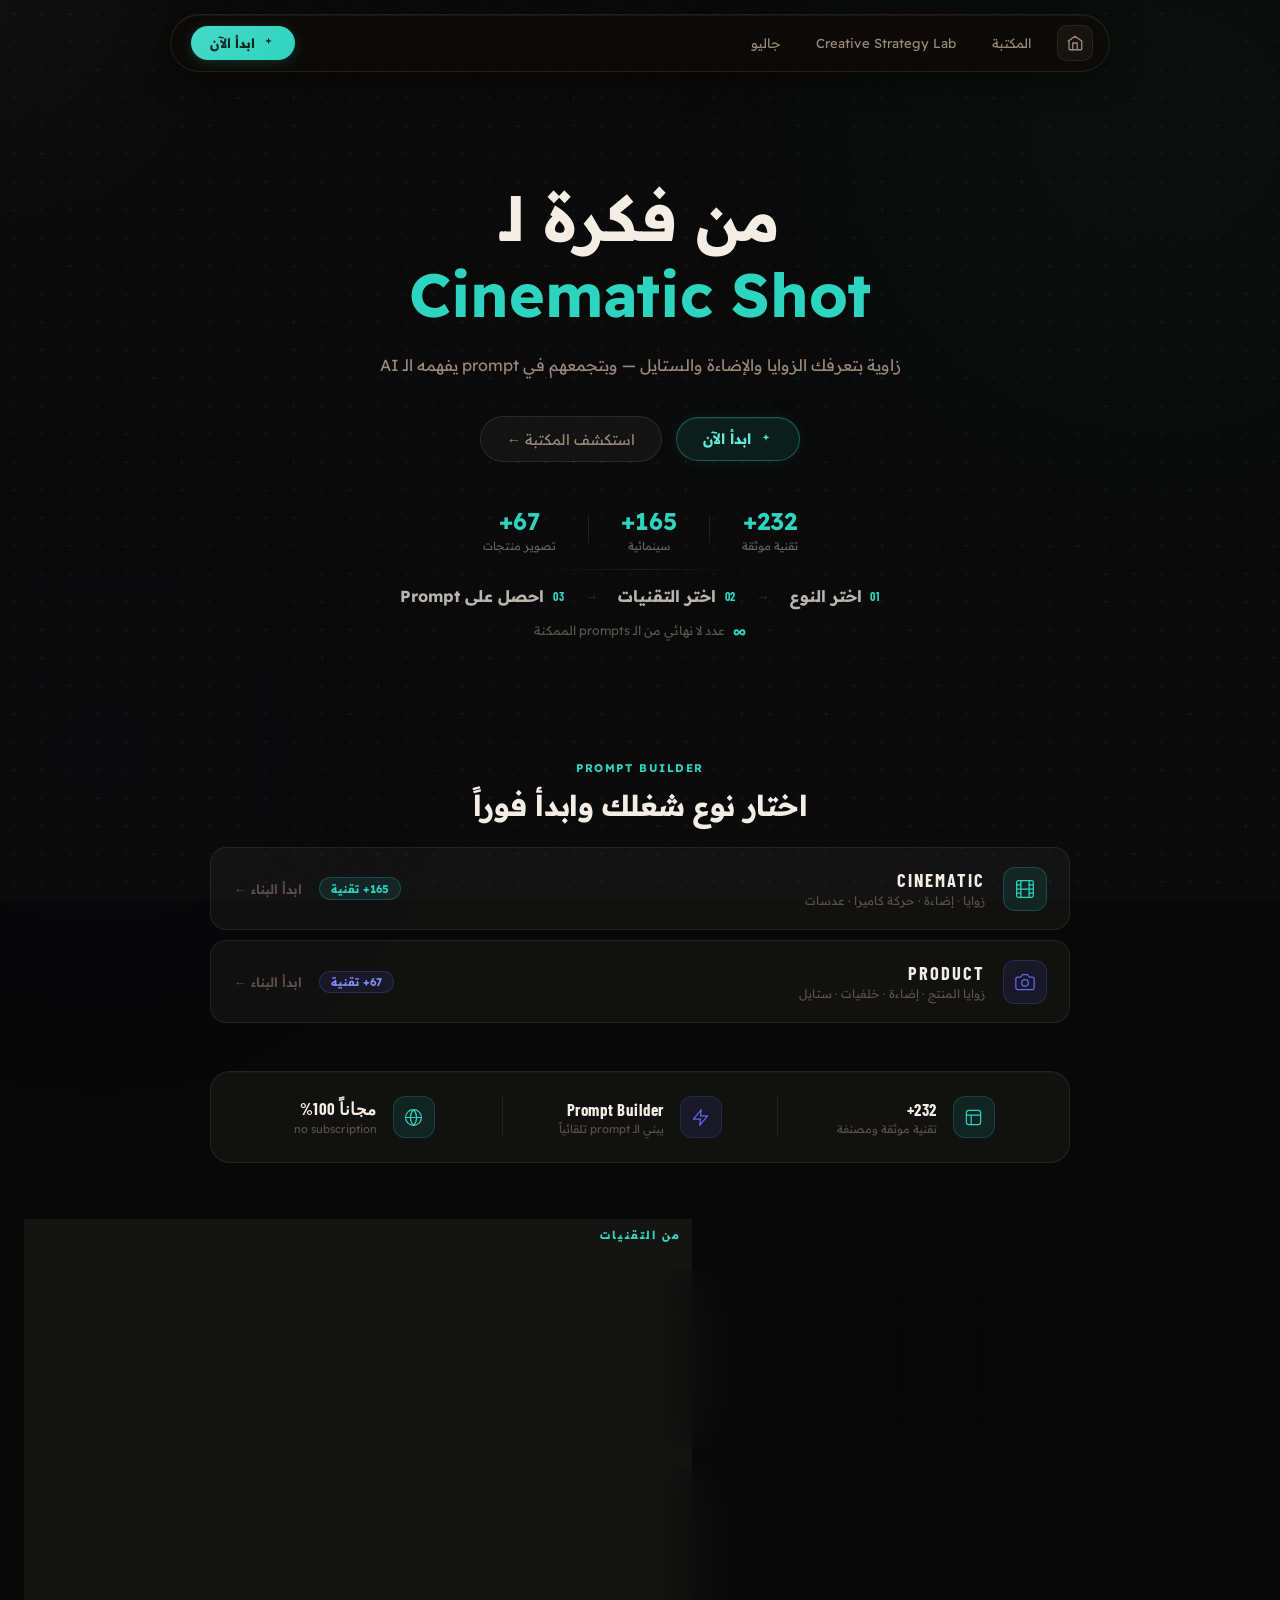
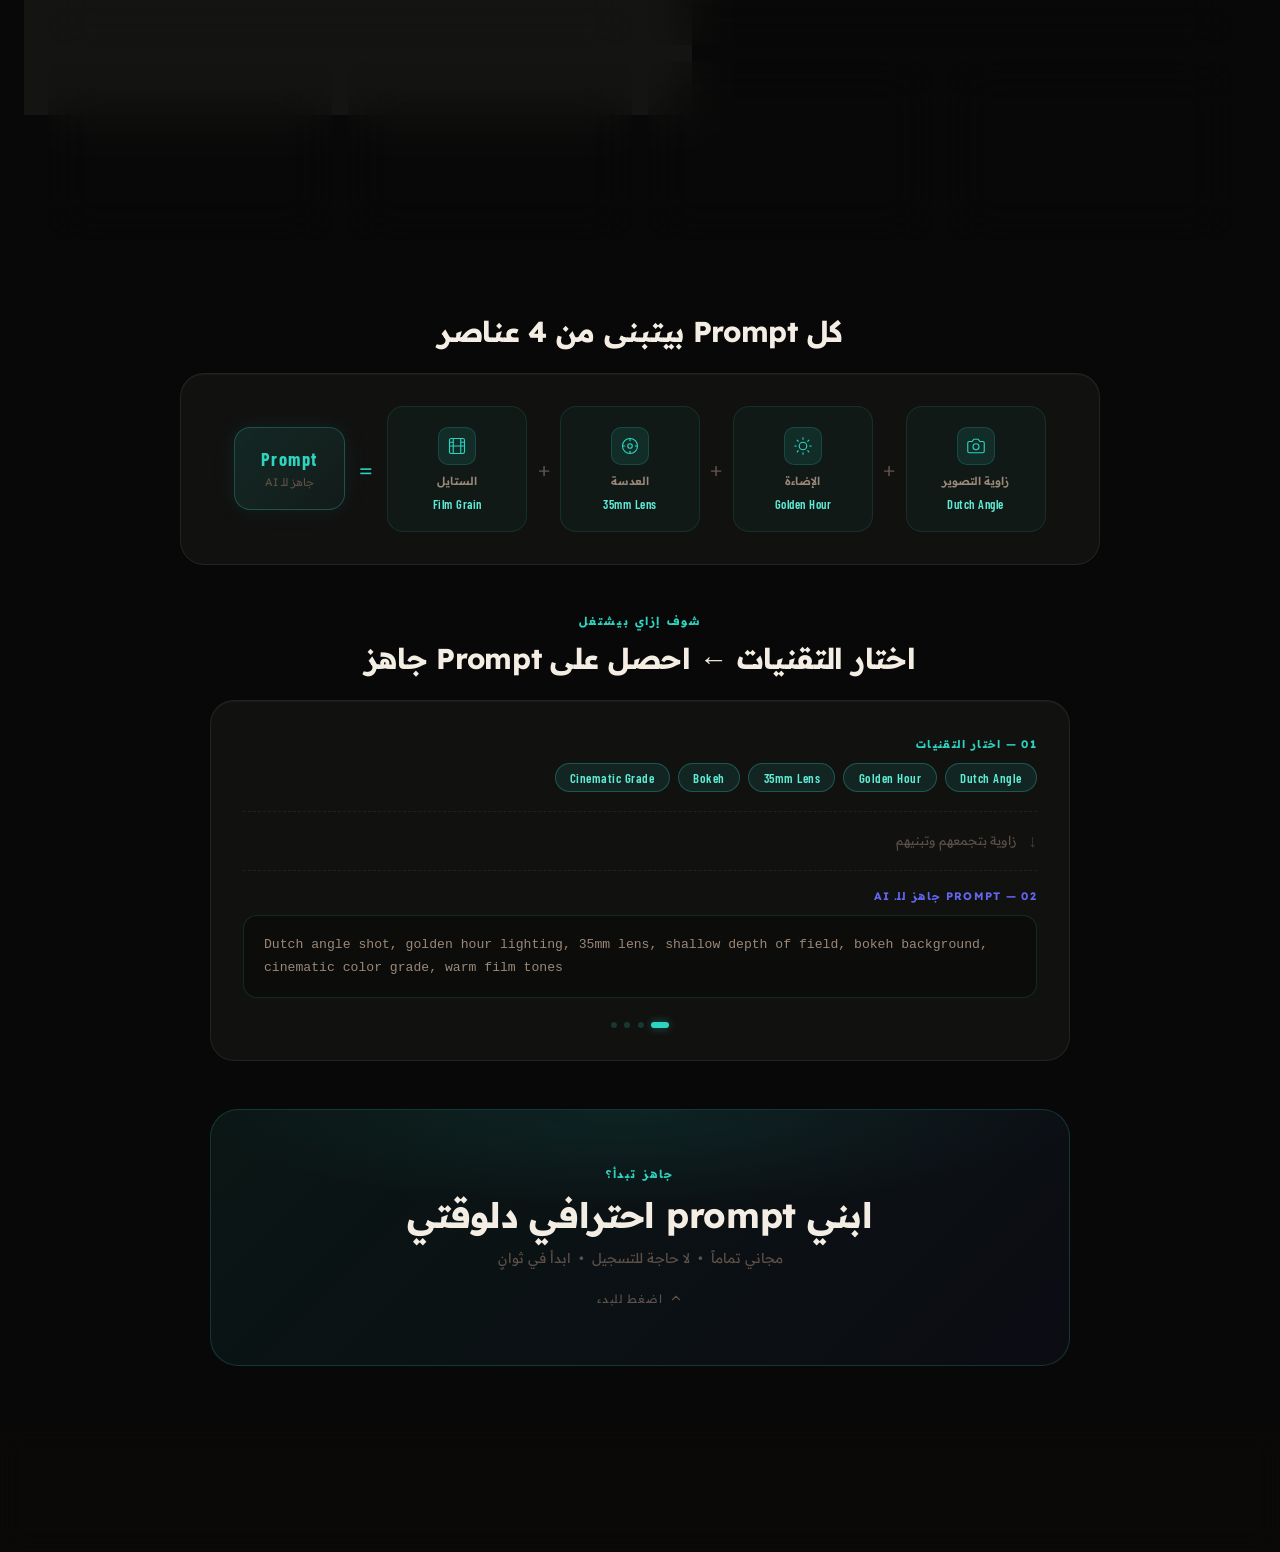
==== index.html @ 43f23765 "Add files via upload" ====
<!DOCTYPE html>
<html lang="ar" dir="rtl">
<head>
  <meta charset="UTF-8"/>
  <meta name="viewport" content="width=device-width, initial-scale=1.0"/>
  <title>زاوية — Prompt Builder للمصممين والمصورين</title>
  <link rel="preconnect" href="https://fonts.googleapis.com"/>
  <link rel="preconnect" href="https://fonts.gstatic.com" crossorigin/>
  <link href="https://fonts.googleapis.com/css2?family=Readex+Pro:wght@300;400;500;600;700&family=Barlow+Condensed:wght@400;600;700&display=swap" rel="stylesheet"/>
  <script src="https://cdnjs.cloudflare.com/ajax/libs/gsap/3.12.5/gsap.min.js"></script>
  <link rel="stylesheet" href="style.css"/>
</head>
<body>

<!-- MOUSE GLOW -->
<div class="mouse-glow" id="mouseGlow"></div>

<!-- NAVBAR -->
<nav class="navbar" id="navbar">
  <div class="navbar-inner">
    <button class="nav-logo nav-home-btn" id="logoBtn" title="الرئيسية">
      <svg width="18" height="18" viewBox="0 0 24 24" fill="none" stroke="currentColor" stroke-width="1.8" stroke-linecap="round" stroke-linejoin="round">
        <path d="M3 9.5L12 3l9 6.5V20a1 1 0 0 1-1 1H5a1 1 0 0 1-1-1V9.5z"/>
        <polyline points="9 21 9 12 15 12 15 21"/>
      </svg>
    </button>
    <div class="nav-center" id="navCenter">
      <button class="nav-link" id="navExplore">المكتبة</button>
      <a class="nav-link" id="navCreativeLab" href="creative-lab.html">Creative Strategy Lab</a>
      <button class="nav-link" id="navStory">جاليو</button>
      <div class="search-wrap hidden" id="searchWrap">
        <svg viewBox="0 0 24 24" fill="none" stroke="currentColor" stroke-width="1.5" stroke-linecap="round" stroke-linejoin="round" class="search-icon" width="15" height="15">
          <circle cx="11" cy="11" r="8"/><line x1="21" y1="21" x2="16.65" y2="16.65"/>
        </svg>
        <input type="text" id="searchInput" placeholder="ابحث عن تقنية..." class="search-input" autocomplete="off"/>
        <button class="search-clear" id="searchClear" aria-label="مسح">✕</button>
      </div>
      <nav class="breadcrumb" id="breadcrumb"></nav>
    </div>
    <button class="nav-cta" id="btnStartNow">
      <svg width="13" height="13" viewBox="0 0 24 24" fill="currentColor"><path d="M12 3l1.5 4.5L18 9l-4.5 1.5L12 15l-1.5-4.5L6 9l4.5-1.5L12 3z"/></svg>
      ابدأ الآن
    </button>
  </div>
</nav>

<!-- MODE MODAL -->
<!-- MODAL: Builder -->
<div class="modal-overlay" id="modeModal">
  <div class="modal-box">
    <button class="modal-close" id="modalClose">&#x2715;</button>
    <p class="modal-eyebrow">اختار وابدأ</p>
    <h2 class="modal-title">إيه اللي عايز تعمله؟</h2>
    <div class="modal-cards">
      <button class="modal-card" id="modalCinematic">
        <div class="modal-card-glow" style="background:#8B5CF6"></div>
        <div class="modal-icon modal-icon--purple">
          <svg width="26" height="26" viewBox="0 0 24 24" fill="none" stroke="currentColor" stroke-width="1.5" stroke-linecap="round" stroke-linejoin="round"><rect x="2" y="2" width="20" height="20" rx="2.18"/><line x1="7" y1="2" x2="7" y2="22"/><line x1="17" y1="2" x2="17" y2="22"/><line x1="2" y1="12" x2="22" y2="12"/><line x1="2" y1="7" x2="7" y2="7"/><line x1="2" y1="17" x2="7" y2="17"/><line x1="17" y1="17" x2="22" y2="17"/><line x1="17" y1="7" x2="22" y2="7"/></svg>
        </div>
        <strong>Cinematic</strong>
        <span>زوايا، إضاءة، حركة كاميرا</span>
        <em class="modal-badge modal-badge--purple">165+ تقنية</em>
      </button>
      <button class="modal-card" id="modalProduct">
        <div class="modal-card-glow" style="background:#22D3EE"></div>
        <div class="modal-icon modal-icon--cyan">
          <svg width="26" height="26" viewBox="0 0 24 24" fill="none" stroke="currentColor" stroke-width="1.5" stroke-linecap="round" stroke-linejoin="round"><path d="M23 19a2 2 0 0 1-2 2H3a2 2 0 0 1-2-2V8a2 2 0 0 1 2-2h4l2-3h6l2 3h4a2 2 0 0 1 2 2z"/><circle cx="12" cy="13" r="4"/></svg>
        </div>
        <strong>Product</strong>
        <span>زوايا المنتج، إضاءة، خلفيات</span>
        <em class="modal-badge modal-badge--cyan">67+ تقنية</em>
      </button>
    </div>
  </div>
</div>

<!-- MODAL: استكشف المكتبة -->
<div class="modal-overlay" id="exploreModal">
  <div class="modal-box explore-modal-box">
    <button class="modal-close" id="exploreModalClose">&#x2715;</button>
    <p class="modal-eyebrow">تصفح المكتبة</p>
    <h2 class="modal-title">عايز تفهم إيه؟</h2>
    <p class="explore-modal-sub">اختار المكتبة اللي تناسب شغلك</p>
    <div class="explore-cards">
      <button class="explore-card explore-card--cinematic" id="exploreLibCinema">
        <div class="explore-card-left">
          <div class="explore-card-icon explore-icon--purple">
            <svg width="24" height="24" viewBox="0 0 24 24" fill="none" stroke="currentColor" stroke-width="1.5" stroke-linecap="round" stroke-linejoin="round"><rect x="2" y="2" width="20" height="20" rx="2.18"/><line x1="7" y1="2" x2="7" y2="22"/><line x1="17" y1="2" x2="17" y2="22"/><line x1="2" y1="12" x2="22" y2="12"/><line x1="2" y1="7" x2="7" y2="7"/><line x1="2" y1="17" x2="7" y2="17"/><line x1="17" y1="17" x2="22" y2="17"/><line x1="17" y1="7" x2="22" y2="7"/></svg>
          </div>
          <div class="explore-card-body">
            <strong>مكتبة Cinematic</strong>
            <span>زوايا تصوير • حركة كاميرا • إضاءة • عدسات</span>
          </div>
        </div>
        <div class="explore-card-right">
          <em class="explore-card-badge explore-badge--purple">165+</em>
          <span class="explore-card-arrow">&#x2190;</span>
        </div>
      </button>
      <button class="explore-card explore-card--product" id="exploreLibProduct">
        <div class="explore-card-left">
          <div class="explore-card-icon explore-icon--cyan">
            <svg width="24" height="24" viewBox="0 0 24 24" fill="none" stroke="currentColor" stroke-width="1.5" stroke-linecap="round" stroke-linejoin="round"><path d="M23 19a2 2 0 0 1-2 2H3a2 2 0 0 1-2-2V8a2 2 0 0 1 2-2h4l2-3h6l2 3h4a2 2 0 0 1 2 2z"/><circle cx="12" cy="13" r="4"/></svg>
          </div>
          <div class="explore-card-body">
            <strong>مكتبة Product</strong>
            <span>زوايا المنتج • إضاءة • خلفيات • ستايل</span>
          </div>
        </div>
        <div class="explore-card-right">
          <em class="explore-card-badge explore-badge--cyan">67+</em>
          <span class="explore-card-arrow">&#x2190;</span>
        </div>
      </button>
    </div>
  </div>
</div>

<!-- PAGES -->
<div class="pages" id="pages">

  <!-- LANDING -->
  <div class="page page-landing active" id="pageLanding">
    <div class="bg-glow bg-glow--purple"></div>
    <div class="bg-glow bg-glow--cyan"></div>

    <section class="hero">
      <div class="hero-brand">
        <img src="images/logo-big.png" alt="زاوية" class="hero-brand-big" onerror="this.style.display='none'"/>
      </div>
      <h1 class="hero-title">
        <span class="hero-title-static">من فكرة لـ</span>
        <span class="rot-wrap grad-text"><span id="rotWord"></span></span>
      </h1>
      <p class="hero-sub">زاوية بتعرفك الزوايا والإضاءة والستايل — وبتجمعهم في prompt يفهمه الـ AI</p>
      <div class="hero-btns">
        <button class="btn-primary" id="btnHeroCta">
          <svg width="14" height="14" viewBox="0 0 24 24" fill="currentColor"><path d="M12 3l1.5 4.5L18 9l-4.5 1.5L12 15l-1.5-4.5L6 9l4.5-1.5L12 3z"/></svg>
          ابدأ الآن
        </button>
        <button class="btn-ghost" id="btnExploreLanding">استكشف المكتبة ←</button>
      </div>
      <div class="unified-strip">
        <div class="unified-stats">
          <div class="stat-item"><b>232+</b><span>تقنية موثقة</span></div>
          <div class="stat-sep"></div>
          <div class="stat-item"><b>165+</b><span>سينمائية</span></div>
          <div class="stat-sep"></div>
          <div class="stat-item"><b>67+</b><span>تصوير منتجات</span></div>
        </div>
        <div class="unified-divider"></div>
        <div class="unified-how">
          <div class="how-inline-step">
            <span class="how-inline-num">01</span>
            <span class="how-inline-text">اختر النوع</span>
          </div>
          <div class="how-inline-arrow">→</div>
          <div class="how-inline-step">
            <span class="how-inline-num">02</span>
            <span class="how-inline-text">اختر التقنيات</span>
          </div>
          <div class="how-inline-arrow">→</div>
          <div class="how-inline-step">
            <span class="how-inline-num">03</span>
            <span class="how-inline-text">احصل على Prompt</span>
          </div>
        </div>
        <div class="unified-infinity">
          <span class="how-inf-icon">∞</span>
          <span class="how-inf-text">عدد لا نهائي من الـ prompts الممكنة</span>
        </div>
      </div>
    </section>



    <!-- LIBRARY SHOWCASE -->
    <section class="library-showcase" id="libShowcase">
      <p class="section-label">Prompt Builder</p>
      <h2 class="showcase-title">اختار نوع شغلك وابدأ فوراً</h2>
      <div class="lib-strips">

        <button class="lib-strip lib-strip--cinema" data-mode="cinematic">
          <div class="lib-strip-icon lib-strip-icon--teal">
            <svg width="20" height="20" viewBox="0 0 24 24" fill="none" stroke="currentColor" stroke-width="1.5" stroke-linecap="round" stroke-linejoin="round"><rect x="2" y="2" width="20" height="20" rx="2.18"/><line x1="7" y1="2" x2="7" y2="22"/><line x1="17" y1="2" x2="17" y2="22"/><line x1="2" y1="12" x2="22" y2="12"/><line x1="2" y1="7" x2="7" y2="7"/><line x1="2" y1="17" x2="7" y2="17"/><line x1="17" y1="17" x2="22" y2="17"/><line x1="17" y1="7" x2="22" y2="7"/></svg>
          </div>
          <div class="lib-strip-body">
            <strong>Cinematic</strong>
            <span>زوايا · إضاءة · حركة كاميرا · عدسات</span>
          </div>
          <span class="lib-strip-count lib-strip-count--teal">165+ تقنية</span>
          <span class="lib-strip-cta">ابدأ البناء ←</span>
        </button>

        <button class="lib-strip lib-strip--product" data-mode="product">
          <div class="lib-strip-icon lib-strip-icon--indigo">
            <svg width="20" height="20" viewBox="0 0 24 24" fill="none" stroke="currentColor" stroke-width="1.5" stroke-linecap="round" stroke-linejoin="round"><path d="M23 19a2 2 0 0 1-2 2H3a2 2 0 0 1-2-2V8a2 2 0 0 1 2-2h4l2-3h6l2 3h4a2 2 0 0 1 2 2z"/><circle cx="12" cy="13" r="4"/></svg>
          </div>
          <div class="lib-strip-body">
            <strong>Product</strong>
            <span>زوايا المنتج · إضاءة · خلفيات · ستايل</span>
          </div>
          <span class="lib-strip-count lib-strip-count--indigo">67+ تقنية</span>
          <span class="lib-strip-cta">ابدأ البناء ←</span>
        </button>

      </div>
    </section>

    <!-- VALUE STRIP -->
    <div class="value-strip">
      <div class="value-item">
        <div class="value-icon">
          <svg width="19" height="19" viewBox="0 0 24 24" fill="none" stroke="currentColor" stroke-width="1.5" stroke-linecap="round" stroke-linejoin="round"><rect x="3" y="3" width="18" height="18" rx="3"/><path d="M3 9h18M9 21V9"/></svg>
        </div>
        <div>
          <div class="value-big">232+</div>
          <div class="value-label">تقنية موثقة ومصنفة</div>
        </div>
      </div>
      <div class="value-sep"></div>
      <div class="value-item">
        <div class="value-icon value-icon--rust">
          <svg width="19" height="19" viewBox="0 0 24 24" fill="none" stroke="currentColor" stroke-width="1.5" stroke-linecap="round" stroke-linejoin="round"><polygon points="13 2 3 14 12 14 11 22 21 10 12 10 13 2"/></svg>
        </div>
        <div>
          <div class="value-big">Prompt Builder</div>
          <div class="value-label">يبني الـ prompt تلقائياً</div>
        </div>
      </div>
      <div class="value-sep"></div>
      <div class="value-item">
        <div class="value-icon">
          <svg width="19" height="19" viewBox="0 0 24 24" fill="none" stroke="currentColor" stroke-width="1.5" stroke-linecap="round" stroke-linejoin="round"><circle cx="12" cy="12" r="10"/><path d="M2 12h20M12 2a15.3 15.3 0 0 1 4 10 15.3 15.3 0 0 1-4 10 15.3 15.3 0 0 1-4-10 15.3 15.3 0 0 1 4-10z"/></svg>
        </div>
        <div>
          <div class="value-big">مجاناً 100%</div>
          <div class="value-label">no subscription</div>
        </div>
      </div>
    </div>

    <!-- BENTO GALLERY -->
    <section class="bento-section">
      <p class="section-label">من التقنيات</p>
      <div class="bento-grid" id="bentoGrid"></div>
    </section>

    <!-- PROMPT TEMPLATE -->
    <section class="prompt-template-section">
      <h2 class="showcase-title">كل Prompt بيتبنى من 4 عناصر</h2>
      <div class="template-formula">

        <div class="tmpl-block">
          <div class="tmpl-icon">
            <svg width="18" height="18" viewBox="0 0 24 24" fill="none" stroke="currentColor" stroke-width="1.5" stroke-linecap="round" stroke-linejoin="round"><path d="M23 19a2 2 0 0 1-2 2H3a2 2 0 0 1-2-2V8a2 2 0 0 1 2-2h4l2-3h6l2 3h4a2 2 0 0 1 2 2z"/><circle cx="12" cy="13" r="4"/></svg>
          </div>
          <div class="tmpl-label">زاوية التصوير</div>
          <div class="tmpl-example">Dutch Angle</div>
        </div>

        <div class="tmpl-op">+</div>

        <div class="tmpl-block">
          <div class="tmpl-icon">
            <svg width="18" height="18" viewBox="0 0 24 24" fill="none" stroke="currentColor" stroke-width="1.5" stroke-linecap="round" stroke-linejoin="round"><circle cx="12" cy="12" r="5"/><line x1="12" y1="1" x2="12" y2="3"/><line x1="12" y1="21" x2="12" y2="23"/><line x1="4.22" y1="4.22" x2="5.64" y2="5.64"/><line x1="18.36" y1="18.36" x2="19.78" y2="19.78"/><line x1="1" y1="12" x2="3" y2="12"/><line x1="21" y1="12" x2="23" y2="12"/><line x1="4.22" y1="19.78" x2="5.64" y2="18.36"/><line x1="18.36" y1="5.64" x2="19.78" y2="4.22"/></svg>
          </div>
          <div class="tmpl-label">الإضاءة</div>
          <div class="tmpl-example">Golden Hour</div>
        </div>

        <div class="tmpl-op">+</div>

        <div class="tmpl-block">
          <div class="tmpl-icon">
            <svg width="18" height="18" viewBox="0 0 24 24" fill="none" stroke="currentColor" stroke-width="1.5" stroke-linecap="round" stroke-linejoin="round"><circle cx="12" cy="12" r="10"/><circle cx="12" cy="12" r="3"/><line x1="12" y1="2" x2="12" y2="5"/><line x1="12" y1="19" x2="12" y2="22"/><line x1="2" y1="12" x2="5" y2="12"/><line x1="19" y1="12" x2="22" y2="12"/></svg>
          </div>
          <div class="tmpl-label">العدسة</div>
          <div class="tmpl-example">35mm Lens</div>
        </div>

        <div class="tmpl-op">+</div>

        <div class="tmpl-block">
          <div class="tmpl-icon">
            <svg width="18" height="18" viewBox="0 0 24 24" fill="none" stroke="currentColor" stroke-width="1.5" stroke-linecap="round" stroke-linejoin="round"><rect x="2" y="2" width="20" height="20" rx="2.18"/><line x1="7" y1="2" x2="7" y2="22"/><line x1="17" y1="2" x2="17" y2="22"/><line x1="2" y1="12" x2="22" y2="12"/><line x1="2" y1="7" x2="7" y2="7"/><line x1="17" y1="7" x2="22" y2="7"/></svg>
          </div>
          <div class="tmpl-label">الستايل</div>
          <div class="tmpl-example">Film Grain</div>
        </div>

        <div class="tmpl-eq">=</div>

        <div class="tmpl-result">
          <div class="tmpl-result-label">Prompt</div>
          <div class="tmpl-result-sub">جاهز للـ AI</div>
        </div>

      </div>
    </section>

    <!-- PROMPT DEMO — rotating -->
    <section class="prompt-demo-section">
      <p class="section-label">شوف إزاي بيشتغل</p>
      <h2 class="showcase-title">اختار التقنيات ← احصل على Prompt جاهز</h2>
      <div class="demo-box">
        <div class="demo-col">
          <div class="demo-step-label">01 — اختار التقنيات</div>
          <div class="demo-chips" id="demoChips"></div>
        </div>
        <div class="demo-divider">
          <span class="demo-arrow-down">↓</span>
          <span class="demo-arrow-label">زاوية بتجمعهم وتبنيهم</span>
        </div>
        <div class="demo-col">
          <div class="demo-step-label demo-step-label--out">02 — Prompt جاهز للـ AI</div>
          <div class="demo-output-box">
            <code class="demo-output-code" id="demoOutput"></code>
          </div>
        </div>
        <div class="demo-progress" id="demoProgress"></div>
      </div>
    </section>

    <!-- BOTTOM CTA -->
    <section class="landing-cta-section landing-cta-section--text" id="bottomCta">
      <div class="cta-section-inner">
        <p class="section-label">جاهز تبدأ؟</p>
        <h2 class="cta-section-title">ابني prompt احترافي دلوقتي</h2>
        <p class="cta-section-sub">مجاني تماماً &nbsp;•&nbsp; لا حاجة للتسجيل &nbsp;•&nbsp; ابدأ في ثوانٍ</p>
        <div class="cta-scroll-hint">
          <svg width="14" height="14" viewBox="0 0 24 24" fill="none" stroke="currentColor" stroke-width="2" stroke-linecap="round" stroke-linejoin="round"><polyline points="18 15 12 9 6 15"/></svg>
          <span>اضغط للبدء</span>
        </div>
      </div>
    </section>

  </div>

  <!-- CATEGORIES -->
  <div class="page page-categories" id="pageCategories">
    <div class="page-header">
      <div class="page-header-title" id="catPageTitle"></div>
      <div class="page-header-sub" id="catPageSub"></div>
    </div>
    <div class="categories-grid" id="categoriesGrid"></div>
    <div class="builder-entry" id="builderEntry">
      <div class="builder-entry-inner">
        <div class="builder-entry-icon">
          <svg width="22" height="22" viewBox="0 0 24 24" fill="none" stroke="currentColor" stroke-width="1.5" stroke-linecap="round" stroke-linejoin="round"><polygon points="13 2 3 14 12 14 11 22 21 10 12 10 13 2"/></svg>
        </div>
        <div class="builder-entry-text">
          <div class="builder-entry-title" id="builderEntryTitle"></div>
          <div class="builder-entry-sub">ادمج التقنيات وابنِ Prompt احترافي في ثوانٍ</div>
        </div>
        <button class="btn-primary btn-primary--sm" id="builderEntryBtn">ابدأ الآن</button>
      </div>
    </div>
  </div>

  <!-- CARDS -->
  <div class="page page-cards" id="pageCards">
    <div class="page-header">
      <div class="page-header-title" id="cardsPageTitle"></div>
      <div class="page-header-sub" id="cardsPageSub"></div>
      <div class="cards-controls">
        <div class="level-filter" id="levelFilter">
          <button class="level-btn active" data-level="all">كل المستويات</button>
          <button class="level-btn" data-level="basic">مبتدئ</button>
          <button class="level-btn" data-level="intermediate">متوسط</button>
          <button class="level-btn" data-level="advanced">متقدم</button>
        </div>
        <div class="cards-count" id="cardsCount"></div>
      </div>
    </div>
    <div class="cards-grid" id="cardsGrid"></div>
  </div>

  <!-- DETAIL -->
  <div class="page page-detail" id="pageDetail"></div>

  <!-- BUILDER -->
  <div class="page page-builder" id="pageBuilder">
    <div class="builder-container" id="builderContainer"></div>
  </div>

  <!-- STORY -->
  <div class="page page-story" id="pageStory">
    <div class="story-wrap">

      <!-- Hero -->
      <div class="story-hero">
        <div class="story-hero-text">
          <div class="story-eyebrow">
            <span class="story-eyebrow-dot"></span>
            <span>القصة وراء زاوية</span>
          </div>
          <h1 class="story-name">عبدالرحمن جلال</h1>
          <div class="story-logo">
            <img src="images/logo-small.png" alt="زاوية"/>
          </div>
          <p class="story-role">Creative Systems Designer, AI Creative Director, and Founder of Zawya</p>
        </div>
        <div class="story-img-wrap">
          <img src="images/profile-pic.jpg" alt="عبدالرحمن جلال" class="story-img" onerror="this.style.display='none'; this.nextElementSibling.style.display='flex';"/>
          <div class="story-img-placeholder">
            <svg width="40" height="40" viewBox="0 0 24 24" fill="none" stroke="rgba(139,92,246,0.4)" stroke-width="1.5"><path d="M20 21v-2a4 4 0 0 0-4-4H8a4 4 0 0 0-4 4v2"/><circle cx="12" cy="7" r="4"/></svg>
          </div>
          <div class="story-img-glow"></div>
          <div class="story-img-ring"></div>
        </div>
      </div>

      <!-- Divider -->
      <div class="story-divider"></div>

      <!-- Prose -->
      <div class="story-prose">

        <p>أبني أنظمة وأدوات إبداعية تساعد المبدعين على استخدام الذكاء الاصطناعي كوسيط للإبداع، لا مجرد أداة للتوليد.</p>

        <p>أسست زاوية لأنني لاحظت فجوة واضحة في مشهد أدوات الـAI: لم تكن المشكلة في نقص الأدوات، بل في غياب التوجيه الإبداعي.</p>

        <p>كانت هناك أدوات كثيرة، لكن ما ينقص المبدعين هو نظام يربط بين التفكير البصري، اللغة السينمائية، وطرق عمل إبداعية واضحة بدل الاعتماد على التجريب العشوائي.</p>

        <p>من هنا جاءت زاوية — ليست مكتبة prompts، بل نظام إبداعي للمبدعين.</p>

        <div class="story-list-wrap">
          <p class="story-list-label">يرتكز عملي على:</p>
          <ul class="story-list">
            <li>AI Design Systems</li>
            <li>Visual Storytelling</li>
            <li>Creative Tool Building</li>
            <li>Workflow Design</li>
          </ul>
        </div>

        <p>رؤيتي هي بناء مستقبل يصبح فيه الذكاء الاصطناعي جزءًا من العملية الإبداعية نفسها، وليس مجرد طبقة تقنية فوقها.</p>

      </div>

      <!-- CTA -->
      <div class="story-cta">
        <p class="story-cta-text">Building creative systems for the next generation of visual creators.</p>
        <button class="btn-primary story-cta-btn" id="storyStartBtn">
          <svg width="13" height="13" viewBox="0 0 24 24" fill="currentColor"><path d="M12 3l1.5 4.5L18 9l-4.5 1.5L12 15l-1.5-4.5L6 9l4.5-1.5L12 3z"/></svg>
          جرب زاوية دلوقتي
        </button>
      </div>

    </div>
  </div>

  <!-- SEARCH -->
  <div class="page page-search" id="pageSearch">
    <div class="page-header">
      <div class="page-header-title" id="searchResultsTitle"></div>
      <div class="page-header-sub" id="searchResultsSub"></div>
    </div>
    <div class="cards-grid" id="searchGrid"></div>
  </div>

</div>

<footer class="site-footer">
  <img src="images/logo-small.png" alt="زاوية" class="footer-logo" id="footerLogo"/>
  <p class="footer-tagline">صُنع بدقة عالية • مصمم للمبدعين</p>
</footer>

<div class="toast" id="toast"></div>

<!-- Scroll to top -->
<button class="scroll-top-btn" id="scrollTopBtn" title="الأعلى" aria-label="الرجوع للأعلى">
  <svg width="16" height="16" viewBox="0 0 24 24" fill="none" stroke="currentColor" stroke-width="2.2" stroke-linecap="round" stroke-linejoin="round"><polyline points="18 15 12 9 6 15"/></svg>
</button>

<script src="data.js"></script>
<script src="gallery.js"></script>
<script src="script.js"></script>
<script src="dots.js"></script>
</body>
</html>
---- style.css ----
/* ===== ZAWYA — Atelier de Cinéma Redesign ===== */

*, *::before, *::after {
  margin: 0; padding: 0; box-sizing: border-box;
}

/* ── 1. DESIGN TOKENS ── */
:root {
  /* Near-black dark palette */
  --bg:            #080808;
  --bg-warm:       #0C0C0C;
  --surface:       rgba(255, 240, 210, 0.04);
  --surface-hover: rgba(255, 240, 210, 0.07);
  --border:        rgba(255, 240, 210, 0.08);
  --border-hover:  rgba(255, 240, 210, 0.14);

  /* Text */
  --text:          #F4EDE4;
  --text-muted:    #9A8878;
  --muted:         #9A8878;
  --muted2:        #5C5048;

  /* Accent: Primary — teal */
  --amber:         #2DD4BF;
  --amber-l:       #5EEAD4;
  --amber-glow:    rgba(45, 212, 191, 0.16);
  --amber-lo:      rgba(45, 212, 191, 0.10);

  /* Accent: Secondary — indigo */
  --rust:          #6366F1;
  --rust-l:        #818CF8;
  --rust-glow:     rgba(99, 102, 241, 0.14);
  --rust-lo:       rgba(99, 102, 241, 0.10);

  /* Legacy color variable remapping (used throughout JS-generated HTML) */
  --purple:        #2DD4BF;
  --cyan:          #6366F1;
  --blue:          #2DD4BF;
  --violet:        #2DD4BF;
  --purple-lo:     rgba(45, 212, 191, 0.10);
  --cyan-lo:       rgba(99, 102, 241, 0.10);
  --blue-glow:     rgba(45, 212, 191, 0.15);
  --cyan-glow:     rgba(99, 102, 241, 0.12);
  --violet-glow:   rgba(45, 212, 191, 0.13);
  --amber-glow:    rgba(45, 212, 191, 0.15);

  /* Surfaces */
  --glass-hi:      rgba(255, 240, 210, 0.06);

  /* Motion */
  --ease: cubic-bezier(0.22, 1, 0.36, 1);

  /* Radii */
  --r1: 8px; --r2: 12px; --r3: 16px; --r4: 24px;

  /* Space scale */
  --s1: 8px; --s2: 16px; --s3: 24px; --s4: 32px; --s5: 48px; --s6: 64px;
}

html { scroll-behavior: smooth; }

body {
  font-family: 'Readex Pro', 'IBM Plex Sans Arabic', sans-serif;
  color: var(--muted);
  min-height: 100vh;
  overflow-x: hidden;
  -webkit-font-smoothing: antialiased;
  direction: rtl;
  background: var(--bg);
}

/* Subtle film-grain noise texture */
body::before {
  content: "";
  position: fixed; inset: 0; z-index: 0; pointer-events: none;
  opacity: 0.035;
  background-image: url("data:image/svg+xml,%3Csvg viewBox='0 0 256 256' xmlns='http://www.w3.org/2000/svg'%3E%3Cfilter id='n'%3E%3CfeTurbulence type='fractalNoise' baseFrequency='0.9' numOctaves='4' stitchTiles='stitch'/%3E%3C/filter%3E%3Crect width='100%25' height='100%25' filter='url(%23n)'/%3E%3C/svg%3E");
  background-size: 180px;
}

/* body::after — gradient removed, pure black background */
body::after { display: none; }

/* Mesh orbs — removed; replaced with the body::after above */
.mesh-bg, .mesh-orb, .noise-overlay { display: none; }

/* ── 2. TYPOGRAPHY ── */
h1, h2, h3, h4 {
  color: var(--text);
  font-family: 'Readex Pro', 'IBM Plex Sans Arabic', sans-serif;
  letter-spacing: -0.3px;
}
p { color: var(--muted); line-height: 1.6; }

/* Accent text — solid amber, NO gradient */
.gradient-text, .grad-text {
  color: var(--amber);
}
@keyframes gradientFlow { to { background-position: 200% center; } }

/* ── 3. LAYOUT ── */
.pages { position: relative; z-index: 2; padding-top: 72px; min-height: 100vh; }
.page { display: none; }
.page.active { display: block; animation: pageIn .35s var(--ease); }
@keyframes pageIn { from { opacity:0; transform:translateY(10px); } to { opacity:1; transform:translateY(0); } }

/* ── 4. HEADER (legacy, kept for compatibility) ── */
.header {
  position: fixed; top: 0; left: 0; right: 0; z-index: 200;
  background: rgba(13,11,8,0.80);
  backdrop-filter: blur(20px); -webkit-backdrop-filter: blur(20px);
  border-bottom: 1px solid var(--border);
  transition: background .3s;
}
.header--landing { background: transparent; border-bottom-color: transparent; }
.header-inner {
  display: flex; align-items: center; gap: var(--s2);
  padding: 0 var(--s4); height: 64px;
  max-width: 1360px; margin: 0 auto;
}
.logo-btn { background: none; border: none; cursor: pointer; padding: 4px 4px 8px; border-radius: var(--r2); display: flex; align-items: center; transition: opacity .2s, transform .2s; flex-shrink: 0; }
.logo-btn:hover { opacity: .75; transform: scale(1.04); }
.logo-small { height: 68px; width: auto; filter: brightness(1.05); }

/* Search */
.search-wrap { flex: 1; max-width: 380px; position: relative; transition: opacity .3s; }
.search-wrap.hidden { opacity: 0; pointer-events: none; }
.search-input {
  width: 100%; background: var(--surface); border: 1px solid var(--border); border-radius: 30px;
  padding: 10px 42px 10px 38px; color: var(--text); font-family: inherit; font-size: .84rem;
  outline: none; transition: all .25s var(--ease);
}
.search-input:focus { background: var(--amber-lo); border-color: rgba(45,212,191,0.35); box-shadow: 0 0 0 3px rgba(45,212,191,0.08); }
.search-input::placeholder { color: var(--muted2); }
.search-icon { position: absolute; right: 13px; top: 50%; transform: translateY(-50%); width: 15px; height: 15px; color: var(--muted2); pointer-events: none; }
.search-clear { position: absolute; left: 11px; top: 50%; transform: translateY(-50%); background: none; border: none; color: var(--muted2); cursor: pointer; font-size: .72rem; padding: 3px 7px; border-radius: 50%; opacity: 0; transition: all .2s; pointer-events: none; }
.search-clear.visible { opacity: 1; pointer-events: auto; color: var(--muted); }
.search-clear:hover { color: var(--text); background: rgba(255,255,255,0.08); }

/* Breadcrumb */
.breadcrumb { display: flex; align-items: center; gap: 4px; flex: 1; overflow: hidden; }
.crumb { font-size: .76rem; white-space: nowrap; }
.crumb--link { background: none; border: none; color: var(--muted2); cursor: pointer; font-family: inherit; font-size: .76rem; padding: 3px 6px; border-radius: var(--r1); transition: color .15s, background .15s; }
.crumb--link:hover { color: var(--text); background: rgba(255,255,255,0.06); }
.crumb--active { color: var(--muted2); }
.crumb-sep { color: var(--muted2); font-size: .68rem; }

/* ── 5. LANDING ── */
.page-landing { min-height: calc(100vh - 64px); }
.page-landing.active {
  display: flex; flex-direction: column; align-items: center;
  justify-content: flex-start; padding: 0 var(--s3) var(--s6); gap: var(--s5);
}
.landing-hero { display: flex; flex-direction: column; align-items: center; text-align: center; gap: var(--s3); max-width: 660px; }
.landing-eyebrow { font-size: .74rem; letter-spacing: 3px; font-weight: 600; color: rgba(244,237,228,0.60); text-transform: uppercase; }
.landing-logo { height: 88px; width: auto; transition: filter .3s; }
.landing-logo:hover { filter: brightness(1.1); }
.landing-title { font-size: clamp(1.6rem, 3.5vw, 2.6rem); font-weight: 700; line-height: 1.2; color: var(--text); letter-spacing: -0.5px; }
.landing-sub { font-size: .93rem; line-height: 1.75; }

/* CTA buttons */
.landing-cta-row { display: flex; gap: var(--s2); flex-wrap: wrap; justify-content: center; margin-top: var(--s1); }

.btn-primary {
  display: inline-flex; align-items: center; gap: 8px;
  background: var(--amber-lo); border: 1px solid rgba(45,212,191,0.35);
  color: var(--amber-l); border-radius: 30px; padding: 12px 26px;
  font-family: inherit; font-size: .9rem; font-weight: 700;
  cursor: pointer; white-space: nowrap; position: relative; overflow: hidden;
  backdrop-filter: blur(8px);
  box-shadow: 0 0 16px rgba(45,212,191,0.08), inset 0 1px 0 rgba(255,255,255,0.06);
  transition: all .25s var(--ease);
}
.btn-primary:hover {
  background: rgba(45,212,191,0.18); border-color: rgba(45,212,191,0.60);
  transform: translateY(-3px); box-shadow: 0 0 28px rgba(45,212,191,0.22);
  color: var(--text);
}

.btn-secondary {
  display: inline-flex; align-items: center; gap: 8px;
  background: var(--rust-lo); border: 1px solid rgba(99,102,241,0.30);
  color: var(--rust-l); border-radius: 30px; padding: 12px 26px;
  font-family: inherit; font-size: .9rem; font-weight: 700;
  cursor: pointer; white-space: nowrap; position: relative; overflow: hidden;
  backdrop-filter: blur(8px);
  box-shadow: 0 0 16px rgba(99,102,241,0.08), inset 0 1px 0 rgba(255,255,255,0.06);
  transition: all .25s var(--ease);
}
.btn-secondary:hover {
  background: rgba(99,102,241,0.18); border-color: rgba(99,102,241,0.55);
  transform: translateY(-3px); box-shadow: 0 0 24px rgba(99,102,241,0.20);
  color: var(--text);
}

.btn-primary--sm { padding: 8px 18px; font-size: .82rem; }

/* Stats */
.landing-stats { display: flex; align-items: center; gap: var(--s4); }
.stat-item { text-align: center; }
.stat-num { font-size: 1.6rem; font-weight: 900; color: var(--amber); line-height: 1; }
.stat-label { font-size: .68rem; color: var(--muted2); margin-top: 4px; }
.stat-divider { width: 1px; height: 26px; background: var(--border); }

/* ── 6. PAGE HEADER ── */
.page-header { padding: var(--s5) var(--s4) var(--s3); max-width: 1360px; margin: 0 auto; }
.page-header-title { font-size: 1.5rem; font-weight: 900; color: var(--text); margin-bottom: 6px; display: flex; align-items: center; gap: 10px; }
.page-header-sub { font-size: .84rem; margin-bottom: var(--s2); }
.page-mode-badge { display: inline-flex; align-items: center; padding: 5px 16px; border-radius: 30px; font-size: .92rem; font-weight: 800; }
.badge--purple { background: var(--amber-lo); border: 1px solid rgba(45,212,191,0.30); color: var(--amber-l); }
.badge--amber  { background: var(--rust-lo); border: 1px solid rgba(99,102,241,0.28); color: var(--rust-l); }

/* ── 7. CATEGORIES ── */
.categories-grid { display: flex; flex-direction: column; gap: 8px; padding: 0 var(--s4); max-width: 1360px; margin: 0 auto; }

.cat-card {
  display: flex; align-items: center; gap: var(--s2);
  background: var(--surface); border: 1px solid var(--border); border-radius: var(--r3);
  padding: var(--s2) var(--s3); cursor: pointer; text-align: right; width: 100%;
  font-family: inherit; color: var(--text); position: relative; overflow: hidden;
  transition: transform .25s var(--ease), background .25s, border-color .25s, box-shadow .25s;
  box-shadow: inset 0 1px 0 rgba(255,255,255,0.03);
}
.cat-card:hover { transform: translateX(-4px); background: var(--surface-hover); border-color: rgba(45,212,191,0.22); box-shadow: inset 0 1px 0 rgba(255,255,255,0.03), 0 4px 20px rgba(45,212,191,0.07); }
.cat-card--amber:hover { border-color: rgba(99,102,241,0.22); box-shadow: inset 0 1px 0 rgba(255,255,255,0.03), 0 4px 20px rgba(99,102,241,0.07); }
.cat-icon { font-size: 1.5rem; flex-shrink: 0; }
.cat-info { flex: 1; }
.cat-name-en { font-size: .96rem; font-weight: 700; color: var(--text); font-family: inherit; letter-spacing: normal; text-transform: none; }
.cat-name-ar { font-size: .68rem; color: var(--muted2); margin-top: 1px; font-family: inherit; letter-spacing: 0; }
.cat-desc { font-size: .77rem; color: var(--muted); margin-top: 4px; }
.cat-meta { display: flex; align-items: center; gap: 10px; flex-shrink: 0; }
.cat-count { background: var(--amber-lo); border: 1px solid rgba(45,212,191,0.20); color: var(--amber-l); font-size: .7rem; font-weight: 700; padding: 3px 11px; border-radius: 20px; }
.count--amber { background: var(--rust-lo); border-color: rgba(99,102,241,0.20); color: var(--rust-l); }
.cat-arrow { color: var(--muted2); font-size: 1rem; transition: transform .2s, color .2s; }
.cat-card:hover .cat-arrow { color: var(--amber); transform: translateX(-4px); }

/* Builder entry */
.builder-entry { max-width: 1360px; margin: var(--s3) var(--s4) 0; background: var(--surface); border: 1px solid var(--border); border-radius: var(--r4); position: relative; overflow: hidden; }
.builder-entry::before { content: ''; position: absolute; inset: 0; pointer-events: none; background: linear-gradient(135deg, rgba(45,212,191,0.04), transparent); }
.builder-entry--amber::before { background: linear-gradient(135deg, rgba(99,102,241,0.05), transparent); }
.builder-entry-inner { display: flex; align-items: center; gap: var(--s2); padding: var(--s2) var(--s3); position: relative; z-index: 1; }
.builder-entry-icon { font-size: 1.6rem; flex-shrink: 0; }
.builder-entry-text { flex: 1; }
.builder-entry-title { font-size: .92rem; font-weight: 700; color: var(--text); }
.builder-entry-sub { font-size: .75rem; }

/* ── 8. CARDS CONTROLS ── */
.cards-controls { display: flex; align-items: center; gap: var(--s2); flex-wrap: wrap; }
.level-filter { display: flex; gap: 3px; background: var(--surface); border: 1px solid var(--border); border-radius: 30px; padding: 3px; }
.level-btn { background: none; border: none; border-radius: 30px; padding: 6px 15px; color: var(--muted2); font-family: inherit; font-size: .74rem; cursor: pointer; transition: all .2s; white-space: nowrap; }
.level-btn:hover { color: var(--text); background: var(--surface-hover); }
.level-btn.active { background: var(--amber-lo); border: 1px solid rgba(45,212,191,0.20); color: var(--amber-l); }
.level-filter--amber .level-btn.active { background: var(--rust-lo); border-color: rgba(99,102,241,0.22); color: var(--rust-l); }
.cards-count { color: var(--muted2); font-size: .75rem; }

/* ── 9. CARDS GRID ── */
.cards-grid { display: grid; grid-template-columns: repeat(auto-fill, minmax(300px,1fr)); gap: var(--s2); padding: 0 var(--s4) var(--s6); max-width: 1360px; margin: 0 auto; }

/* ── 10. CARD ── */
.card {
  background: var(--surface); border: 1px solid var(--border); border-radius: var(--r4);
  overflow: hidden; cursor: pointer; display: flex; flex-direction: column;
  position: relative; will-change: transform;
  transition: transform .25s var(--ease), box-shadow .25s, border-color .25s, background .25s;
  box-shadow: inset 0 1px 0 rgba(255,255,255,0.03);
}
.card:hover {
  transform: translateY(-5px);
  background: var(--surface-hover); border-color: rgba(45,212,191,0.22);
  box-shadow: inset 0 1px 0 rgba(255,255,255,0.03), 0 18px 44px rgba(0,0,0,0.45), 0 0 24px rgba(45,212,191,0.06);
}
.card--amber:hover { border-color: rgba(99,102,241,0.20); box-shadow: inset 0 1px 0 rgba(255,255,255,0.03), 0 18px 44px rgba(0,0,0,0.45), 0 0 20px rgba(99,102,241,0.06); }

.card-img-wrap { position: relative; overflow: hidden; }
.card-img { width: 100%; height: 178px; object-fit: cover; display: block; background: #110F0B; transition: transform .4s var(--ease); }
.card:hover .card-img { transform: scale(1.04); }

.card-badges { position: absolute; top: 10px; right: 10px; display: flex; gap: 5px; flex-wrap: wrap; }
.badge { font-size: .61rem; font-weight: 700; padding: 2px 8px; border-radius: 10px; backdrop-filter: blur(8px); }
.badge-cat { background: rgba(13,11,8,0.75); border: 1px solid var(--border-hover); color: var(--muted); }
.badge-basic        { background: rgba(100,160,100,0.10); border: 1px solid rgba(100,160,100,0.25); color: #A8C8A0; }
.badge-intermediate { background: var(--amber-lo); border: 1px solid rgba(45,212,191,0.25); color: var(--amber-l); }
.badge-advanced     { background: var(--rust-lo); border: 1px solid rgba(99,102,241,0.28); color: var(--rust-l); }

.card-body { padding: var(--s2); flex: 1; }
.card-name-en { font-size: .94rem; font-weight: 700; color: var(--text); margin-bottom: 2px; font-family: inherit; letter-spacing: normal; text-transform: none; }
.card-name-ar { font-size: .65rem; font-weight: 400; color: var(--muted2); margin-bottom: 7px; font-family: inherit; letter-spacing: 0; text-transform: none; line-height: 1.5; }
.card-desc { font-size: .76rem; line-height: 1.65; display: -webkit-box; -webkit-line-clamp: 3; -webkit-box-orient: vertical; overflow: hidden; }

.card-footer { padding: 10px var(--s2); border-top: 1px solid var(--border); display: flex; align-items: center; justify-content: space-between; gap: 8px; }
.card-hint { font-size: .69rem; color: var(--muted2); }
.btn-copy-prompt { background: var(--surface); border: 1px solid var(--border); color: var(--muted); border-radius: 20px; padding: 5px 12px; font-family: inherit; font-size: .69rem; cursor: pointer; transition: all .2s; white-space: nowrap; }
.btn-copy-prompt:hover { background: var(--amber-lo); border-color: rgba(45,212,191,0.28); color: var(--amber-l); }
.btn-copy--amber:hover { background: var(--rust-lo); border-color: rgba(99,102,241,0.25); color: var(--rust-l); }

/* ── 11. DETAIL MODAL OVERLAY ── */
.page-detail { display: none; }

.detail-overlay {
  position: fixed; inset: 0; z-index: 500;
  background: rgba(13,11,8,0.88);
  backdrop-filter: blur(10px); -webkit-backdrop-filter: blur(10px);
  display: flex; align-items: center; justify-content: center;
  padding: var(--s3); overflow-y: auto;
  opacity: 0; transition: opacity .3s var(--ease);
}
.detail-overlay.open { opacity: 1; }

.detail-modal {
  position: relative; max-width: 800px; width: 100%;
  background: #130F0C; border: 1px solid var(--border-hover);
  border-radius: var(--r4); padding: var(--s4);
  max-height: 90vh; overflow-y: auto;
  scrollbar-width: thin; scrollbar-color: rgba(255,255,255,0.06) transparent;
  box-shadow: 0 0 0 1px rgba(255,255,255,0.04), 0 32px 80px rgba(0,0,0,0.7), inset 0 1px 0 rgba(255,255,255,0.05);
  animation: modalIn .35s var(--ease);
}
@keyframes modalIn { from { opacity:0; transform:translateY(20px) scale(0.97); } to { opacity:1; transform:translateY(0) scale(1); } }

.detail-close {
  position: sticky; top: 0; float: left; margin-bottom: -36px;
  width: 34px; height: 34px; border-radius: 50%;
  background: rgba(255,255,255,0.05); border: 1px solid var(--border-hover);
  color: var(--muted); font-size: .82rem; cursor: pointer;
  display: flex; align-items: center; justify-content: center;
  transition: all .2s; z-index: 10;
}
.detail-close:hover { background: rgba(255,255,255,0.10); color: var(--text); transform: scale(1.08); }

.detail-hero { display: flex; gap: var(--s4); margin-bottom: var(--s4); margin-top: var(--s2); }
.detail-img-wrap { flex-shrink: 0; width: 240px; height: 185px; border-radius: var(--r3); overflow: hidden; background: #110F0B; }
.detail-img { width: 100%; height: 100%; object-fit: cover; }
.detail-info { flex: 1; }
.detail-badges { display: flex; gap: 6px; margin-bottom: var(--s2); flex-wrap: wrap; }
.detail-title-ar { font-size: 1.7rem; font-weight: 800; color: var(--text); margin-bottom: 3px; }
.detail-title-en { font-family: 'Barlow Condensed', sans-serif; font-weight: 600; letter-spacing: 3px; font-size: .7rem; text-transform: uppercase; color: var(--muted2); margin-bottom: var(--s2); }
.detail-desc { font-size: .86rem; line-height: 1.8; }

.detail-body { display: flex; flex-direction: column; gap: var(--s3); }
.detail-section { background: var(--surface); border: 1px solid var(--border); border-radius: var(--r3); padding: var(--s3); }
.detail-section-label { font-size: .67rem; font-weight: 700; letter-spacing: 2px; padding: 3px 10px; border-radius: 4px; display: inline-block; margin-bottom: var(--s2); text-transform: uppercase; }
.accent--purple { background: var(--amber-lo); border: 1px solid rgba(45,212,191,0.28); color: var(--amber-l); }
.accent--amber  { background: var(--rust-lo); border: 1px solid rgba(99,102,241,0.25); color: var(--rust-l); }
.detail-section-text { font-size: .86rem; line-height: 1.8; }
.detail-tips { list-style: none; display: flex; flex-direction: column; gap: 8px; }
.detail-tips li { font-size: .84rem; padding-right: 17px; position: relative; line-height: 1.65; }
.detail-tips li::before { content: '◆'; position: absolute; right: 0; color: var(--amber); font-size: .46rem; top: 6px; }

.detail-prompt-box { background: var(--surface); border: 1px solid rgba(45,212,191,0.18); border-radius: var(--r3); padding: var(--s3); }
.prompt-box--amber { border-color: rgba(99,102,241,0.18); }
.detail-prompt-label { font-family: 'Barlow Condensed', sans-serif; font-weight: 600; letter-spacing: 2.5px; font-size: .65rem; text-transform: uppercase; color: var(--amber); margin-bottom: 10px; }
.prompt-box--amber .detail-prompt-label { color: var(--rust); }
.detail-prompt-text { font-size: .82rem; color: var(--text); background: rgba(0,0,0,0.25); border: 1px solid var(--border); padding: 12px 14px; border-radius: var(--r2); margin-bottom: var(--s2); font-family: ui-monospace, 'Cascadia Code', 'Courier New', monospace; direction: ltr; text-align: left; line-height: 1.7; }
.detail-prompt-copy { background: var(--amber-lo); border: 1px solid rgba(45,212,191,0.32); color: var(--amber-l); border-radius: 20px; padding: 9px 20px; font-family: inherit; font-size: .81rem; font-weight: 700; cursor: pointer; transition: all .25s var(--ease); }
.detail-prompt-copy:hover { background: rgba(45,212,191,0.18); transform: translateY(-2px); box-shadow: 0 0 20px rgba(45,212,191,0.18); color: var(--text); }
.btn--amber { background: var(--rust-lo); border-color: rgba(99,102,241,0.28); color: var(--rust-l); }
.btn--amber:hover { background: rgba(99,102,241,0.18); box-shadow: 0 0 18px rgba(99,102,241,0.16); color: var(--text); }

/* ── 12. BUILDER — New Tab+Chips Design ── */
.page-builder.active { display: block; }
.builder-container { max-width: 860px; margin: 0 auto; padding: var(--s4) var(--s3) 0; }

/* Wrapper */
.bnew { display: flex; flex-direction: column; gap: 1.25rem; padding-bottom: 120px; }

/* Header */
.bnew-header { display: flex; justify-content: space-between; align-items: center; padding: .25rem 0; }
.bnew-title { display: flex; align-items: center; gap: .5rem; font-family: 'Barlow Condensed', sans-serif; font-size: .82rem; font-weight: 700; letter-spacing: 2px; text-transform: uppercase; color: var(--amber); }
.b--amber .bnew-title { color: var(--rust-l); }
.bnew-hint { font-size: .72rem; color: var(--muted2); }

/* Tabs bar */
.bnew-tabs {
  display: flex; gap: .3rem;
  background: var(--surface); border: 1px solid var(--border);
  border-radius: 14px; padding: .35rem;
  overflow-x: auto; scrollbar-width: none;
}
.bnew-tabs::-webkit-scrollbar { display: none; }
.btab {
  flex: 1; min-width: 90px;
  display: flex; flex-direction: column; align-items: center; gap: 2px;
  padding: .6rem .75rem;
  border-radius: 10px; border: 1px solid transparent;
  background: none; cursor: pointer; font-family: inherit;
  transition: all .22s var(--ease); position: relative;
}
.btab-ar { font-size: .78rem; font-weight: 600; color: var(--muted2); white-space: nowrap; }
.btab-en { font-size: .54rem; text-transform: uppercase; letter-spacing: .08em; color: var(--muted2); opacity: .5; white-space: nowrap; }
.btab-dot {
  position: absolute; top: .4rem; left: .4rem;
  width: 6px; height: 6px; border-radius: 50%;
  background: var(--amber); opacity: 0; transition: opacity .2s;
}
.b--amber .btab-dot { background: var(--rust-l); }
.btab-dot--on { opacity: 1; }
.btab--on {
  background: rgba(45,212,191,0.12);
  border-color: rgba(45,212,191,0.30);
}
.btab--on .btab-ar { color: var(--amber); }
.btab--on .btab-en { color: var(--amber); opacity: .75; }
.b--amber .btab--on { background: rgba(99,102,241,0.12); border-color: rgba(99,102,241,0.30); }
.b--amber .btab--on .btab-ar { color: var(--rust-l); }
.b--amber .btab--on .btab-en { color: var(--rust-l); }

/* Panels */
.bnew-panels { min-height: 180px; }
.bnew-panel { display: none; flex-wrap: wrap; gap: .5rem; }
.bnew-panel.bnew-panel--on { display: flex; animation: panelIn .22s var(--ease); }
@keyframes panelIn { from { opacity:0; transform:translateY(6px); } to { opacity:1; transform:translateY(0); } }

/* Chips */
.bchip {
  display: flex; flex-direction: column; align-items: flex-start; gap: 2px;
  padding: .6rem .95rem;
  background: var(--surface); border: 1px solid var(--border);
  border-radius: 10px; cursor: pointer; font-family: inherit;
  transition: all .18s var(--ease); text-align: left; direction: ltr;
}
.bchip:hover { background: var(--surface-hover); border-color: var(--border-hover); }
.bchip-en { font-size: .80rem; font-weight: 600; color: var(--text); display: block; font-family: inherit; letter-spacing: normal; text-transform: none; direction: ltr; text-align: left; }
.bchip-ar { font-size: .60rem; color: var(--muted2); display: block; line-height: 1.4; margin-top: 2px; direction: rtl; text-align: right; }
.bchip--sel {
  background: rgba(45,212,191,0.16);
  border-color: rgba(45,212,191,0.55);
  box-shadow: 0 0 0 1px rgba(45,212,191,0.18) inset;
}
.bchip--sel .bchip-en { color: var(--amber); }
.bchip--sel .bchip-ar { color: var(--amber); opacity: .7; }
.b--amber .bchip--sel {
  background: rgba(99,102,241,0.16);
  border-color: rgba(99,102,241,0.55);
  box-shadow: 0 0 0 1px rgba(99,102,241,0.18) inset;
}
.b--amber .bchip--sel .bchip-en { color: var(--rust-l); }
.b--amber .bchip--sel .bchip-ar { color: var(--rust-l); opacity: .7; }

/* Sticky prompt bar */
.bnew-sticky {
  position: sticky; bottom: 1.25rem;
  background: rgba(10,10,10,0.93);
  backdrop-filter: blur(24px) saturate(180%);
  border: 1px solid rgba(45,212,191,0.25);
  border-radius: 16px; padding: 1rem 1.25rem;
  display: flex; align-items: center; gap: 1rem;
  box-shadow: 0 8px 40px rgba(0,0,0,0.55), 0 0 0 1px rgba(45,212,191,0.08) inset;
  z-index: 20;
  transition: box-shadow .3s;
}
.b--amber .bnew-sticky { border-color: rgba(99,102,241,0.25); box-shadow: 0 8px 40px rgba(0,0,0,0.55), 0 0 0 1px rgba(99,102,241,0.08) inset; }
.bnew-sticky--pulse { animation: stickyPulse .4s var(--ease); }
@keyframes stickyPulse { 0%,100%{box-shadow:0 8px 40px rgba(0,0,0,0.55)} 50%{box-shadow:0 8px 40px rgba(0,0,0,0.55),0 0 22px rgba(45,212,191,0.22)} }
.b--amber .bnew-sticky--pulse { animation: stickyPulseAmber .4s var(--ease); }
@keyframes stickyPulseAmber { 0%,100%{box-shadow:0 8px 40px rgba(0,0,0,0.55)} 50%{box-shadow:0 8px 40px rgba(0,0,0,0.55),0 0 22px rgba(99,102,241,0.22)} }

.bnew-prompt-wrap { flex: 1; min-width: 0; display: flex; align-items: baseline; gap: .65rem; overflow: hidden; }
.bnew-prompt-label { font-family: 'Barlow Condensed', sans-serif; font-size: .62rem; font-weight: 700; letter-spacing: 2px; text-transform: uppercase; color: var(--amber); flex-shrink: 0; }
.b--amber .bnew-prompt-label { color: var(--rust-l); }
.bnew-prompt-text { font-size: .82rem; line-height: 1.6; font-family: 'Barlow Condensed', monospace; letter-spacing: .4px; color: var(--muted2); direction: ltr; overflow: hidden; text-overflow: ellipsis; white-space: nowrap; transition: color .2s; }
.bnew-prompt-text.bnew-prompt--has { color: var(--text); white-space: normal; }
.bnew-ph { color: var(--muted2); font-family: 'Readex Pro', sans-serif; font-size: .78rem; letter-spacing: 0; }

.bnew-actions { display: flex; gap: .45rem; flex-shrink: 0; }
.bnew-copy {
  display: inline-flex; align-items: center; gap: .4rem;
  padding: .5rem 1rem; border-radius: 8px;
  background: var(--amber-lo); border: 1px solid rgba(45,212,191,0.30);
  color: var(--amber); font-size: .78rem; font-weight: 600;
  cursor: pointer; font-family: inherit; transition: all .2s;
}
.bnew-copy:hover { background: rgba(45,212,191,0.22); }
.bnew-copy.b--amber { background: var(--rust-lo); border-color: rgba(99,102,241,0.30); color: var(--rust-l); }
.bnew-copy.b--amber:hover { background: rgba(99,102,241,0.22); }
.bnew-reset {
  width: 34px; height: 34px; border-radius: 8px;
  background: var(--surface); border: 1px solid var(--border);
  color: var(--muted2); font-size: 1rem; cursor: pointer;
  display: inline-flex; align-items: center; justify-content: center;
  transition: all .2s; font-family: inherit;
}
.bnew-reset:hover { color: var(--text); border-color: var(--border-hover); }

/* Legacy builder styles — kept for any remaining references */
.builder-copy-btn { background: var(--amber-lo); border: 1px solid rgba(45,212,191,0.30); color: var(--amber-l); border-radius: 20px; padding: 9px 19px; font-family: inherit; font-size: .81rem; font-weight: 700; cursor: pointer; transition: all .25s var(--ease); }
.builder-copy-btn:hover { background: rgba(45,212,191,0.18); transform: translateY(-2px); box-shadow: 0 0 20px rgba(45,212,191,0.18); color: var(--text); }
.builder-copy-btn--amber { background: var(--rust-lo); border-color: rgba(99,102,241,0.28); color: var(--rust-l); }
.builder-copy-btn--amber:hover { background: rgba(99,102,241,0.18); box-shadow: 0 0 18px rgba(99,102,241,0.16); color: var(--text); }

.builder-reset-btn { background: var(--surface); color: var(--muted); border: 1px solid var(--border); border-radius: 20px; padding: 9px 17px; font-family: inherit; font-size: .79rem; cursor: pointer; transition: all .2s; }
.builder-reset-btn:hover { background: var(--surface-hover); color: var(--text); }

.builder-cols { display: flex; gap: var(--s2); overflow-x: auto; padding-bottom: 8px; scrollbar-width: thin; scrollbar-color: rgba(255,255,255,0.05) transparent; }
.builder-col { flex: 1; min-width: 152px; background: var(--surface); border: 1px solid var(--border); border-radius: var(--r3); overflow: hidden; flex-shrink: 0; }
.builder-col-title { background: rgba(0,0,0,0.12); border-bottom: 1px solid var(--border); padding: 10px 12px; font-size: .79rem; font-weight: 700; color: var(--amber-l); display: flex; flex-direction: column; gap: 2px; }
.col-title--amber { color: var(--rust-l); }
.builder-col-title span { font-family: 'Barlow Condensed', sans-serif; letter-spacing: 2px; font-size: .52rem; text-transform: uppercase; opacity: .40; color: var(--muted2); }
.builder-opts { display: flex; flex-direction: column; gap: 2px; padding: 7px; max-height: 360px; overflow-y: auto; scrollbar-width: thin; scrollbar-color: rgba(255,255,255,0.04) transparent; }

.bopt { background: none; border: 1px solid transparent; border-radius: var(--r1); padding: 9px 10px; cursor: pointer; text-align: right; font-family: inherit; color: var(--muted); display: flex; flex-direction: column; gap: 2px; transition: all .15s; width: 100%; }
.bopt:hover { background: var(--surface-hover); border-color: var(--border-hover); color: var(--text); }
.bopt.sel { background: rgba(45,212,191,0.18); border-color: rgba(45,212,191,0.55); color: var(--amber); box-shadow: 0 0 0 1px rgba(45,212,191,0.20) inset; }
.bopt--amber.sel { background: rgba(99,102,241,0.18); border-color: rgba(99,102,241,0.55); color: var(--rust-l); box-shadow: 0 0 0 1px rgba(99,102,241,0.20) inset; }
.bopt.sel .bopt-en { opacity: .65; }
.bopt-ar { font-size: .76rem; font-weight: 700; line-height: 1.2; }
.bopt-en { font-family: 'Barlow Condensed', sans-serif; letter-spacing: 1px; font-size: .52rem; text-transform: uppercase; opacity: .38; }

/* ── 13. SEARCH + EMPTY ── */
.page-search.active { display: block; }
.no-results { grid-column: 1/-1; text-align: center; padding: 80px var(--s3); }
.no-results-icon { font-size: 2.8rem; margin-bottom: var(--s2); opacity: .4; }
.no-results h3 { font-size: 1rem; color: var(--text); margin-bottom: 6px; }
.no-results p { font-size: .82rem; }

/* ── 14. TOAST ── */
.toast { position: fixed; bottom: var(--s3); left: 50%; transform: translateX(-50%) translateY(20px); background: #1A1510; border: 1px solid var(--border-hover); color: var(--text); font-size: .82rem; padding: 11px 22px; border-radius: 30px; opacity: 0; pointer-events: none; transition: all .3s var(--ease); z-index: 999; white-space: nowrap; backdrop-filter: blur(16px); box-shadow: 0 8px 32px rgba(0,0,0,0.5); }
.toast.show { opacity: 1; transform: translateX(-50%) translateY(0); }

/* ── 15. FOOTER ── */
.footer { text-align: center; padding: var(--s3); color: var(--muted2); font-size: .74rem; border-top: 1px solid var(--border); position: relative; z-index: 2; background: rgba(13,11,8,0.6); backdrop-filter: blur(12px); }

/* ── 16. RIPPLE ── */
@keyframes rippleAnim { to { transform:scale(2.8); opacity:0; } }

/* ── 17. MOBILE ── */
@media (max-width: 768px) {
  /* Builder mobile */
  .builder-container { padding: var(--s3) var(--s2) 0; }
  .btab { min-width: 70px; padding: .5rem .5rem; }
  .btab-ar { font-size: .7rem; }
  .btab-en { display: none; }
  .bchip { padding: .5rem .75rem; }
  .bchip-ar { font-size: .78rem; }
  .bnew-sticky { padding: .75rem 1rem; gap: .65rem; }
  .bnew-prompt-text { font-size: .76rem; }
  .bnew-copy { padding: .45rem .75rem; font-size: .72rem; }

  .header-inner { padding: 0 var(--s2); gap: 10px; }
  .search-wrap { max-width: none; }
  .breadcrumb { display: none; }
  .page-landing.active { padding: var(--s5) var(--s2) var(--s5); gap: var(--s4); }
  .landing-logo { height: 66px; }
  .landing-title { font-size: 1.75rem; }
  .landing-cta-row { flex-direction: column; align-items: stretch; }
  .btn-primary, .btn-secondary { justify-content: center; }
  .landing-stats { gap: var(--s3); }
  .stat-num { font-size: 1.25rem; }
  .page-header { padding: var(--s4) var(--s2) var(--s2); }
  .categories-grid { padding: 0 var(--s2); }
  .builder-entry { margin: var(--s2) var(--s2) 0; }
  .builder-entry-inner { flex-wrap: wrap; }
  .cards-grid { padding: 0 var(--s2) var(--s5); grid-template-columns: 1fr; }
  .cards-controls { flex-direction: column; align-items: flex-start; }
  .level-filter { flex-wrap: wrap; }
  .detail-modal { padding: var(--s3); max-height: 95vh; }
  .detail-hero { flex-direction: column; }
  .detail-img-wrap { width: 100%; height: 185px; }
  .detail-title-ar { font-size: 1.45rem; }
  .builder-container { padding: var(--s2) var(--s2) var(--s5); }
  .builder-cols { flex-direction: column; }
  .builder-col { min-width: unset; }
  .builder-opts { max-height: 175px; }
}

/* ── FEATURE CARDS (landing) ── */
.landing-features {
  display: grid; grid-template-columns: repeat(3,1fr);
  gap: var(--s2); width: 100%; max-width: 860px;
}
.feature-card {
  background: var(--surface); border: 1px solid var(--border);
  border-radius: var(--r3); padding: var(--s3);
  text-align: center; transition: all .25s var(--ease);
  box-shadow: inset 0 1px 0 rgba(255,255,255,0.03);
}
.feature-card:hover {
  background: var(--surface-hover); border-color: rgba(45,212,191,0.18);
  transform: translateY(-4px); box-shadow: inset 0 1px 0 rgba(255,255,255,0.03), 0 12px 32px rgba(0,0,0,0.4);
}
.feature-icon {
  width: 44px; height: 44px; border-radius: var(--r2);
  background: var(--amber-lo); border: 1px solid rgba(45,212,191,0.18);
  display: flex; align-items: center; justify-content: center;
  margin: 0 auto var(--s2); color: var(--amber);
}
.feature-title { font-size: .92rem; font-weight: 700; color: var(--text); margin-bottom: 6px; }
.feature-desc  { font-size: .76rem; line-height: 1.6; }

/* ── SVG ICON SIZES ── */
.cat-icon-svg { display: flex; align-items: center; color: var(--muted); flex-shrink: 0; }
.cat-icon-svg-sm { display: inline-flex; align-items: center; color: var(--muted); vertical-align: middle; margin-left: 6px; }
.cat-arr { display: flex; align-items: center; color: var(--muted2); transition: transform .2s, color .2s; }
.cat-card:hover .cat-arr { color: var(--amber); transform: translateX(-4px); }

.crumb--link svg, .crumb--active svg { vertical-align: middle; margin-left: 4px; }

@media (max-width: 768px) {
  .landing-features { grid-template-columns: 1fr; max-width: 100%; }
}

/* ============================================================
   NAVBAR
   ============================================================ */
:root {
  --purple: #2DD4BF;
  --cyan:   #6366F1;
  --purple-lo: rgba(201, 149, 64, 0.10);
  --cyan-lo:   rgba(184, 96, 64, 0.10);
  --text-muted: #9A8878;
}

.navbar {
  position: fixed; top: 14px; left: 50%;
  transform: translateX(-50%);
  z-index: 200;
  width: calc(100% - 2rem); max-width: 940px;
  background: rgba(13,11,8,0.85);
  backdrop-filter: blur(24px);
  -webkit-backdrop-filter: blur(24px);
  border: 1px solid rgba(255,240,210,0.09);
  border-radius: 100px;
  box-shadow: 0 4px 32px rgba(0,0,0,0.5), inset 0 1px 0 rgba(255,240,210,0.05);
}
.navbar-inner {
  display: flex; align-items: center; gap: .75rem;
  padding: .55rem 1rem .55rem 1.25rem;
}
.nav-logo {
  display: flex; align-items: center; gap: .55rem;
  flex-shrink: 0; background: none; border: none; cursor: pointer;
  transition: opacity .3s;
}
.nav-logo:hover { opacity: .75; }
.nav-logo .logo-small { height: 26px; width: auto; }

/* Home icon button variant */
.nav-home-btn {
  width: 36px; height: 36px; border-radius: 10px;
  justify-content: center;
  color: var(--text-muted);
  border: 1px solid var(--border) !important;
  background: var(--surface) !important;
  transition: color .25s, background .25s, border-color .25s !important;
}
.nav-home-btn:hover {
  opacity: 1 !important;
  color: var(--amber);
  background: var(--amber-lo) !important;
  border-color: rgba(45,212,191,0.28) !important;
}
.nav-logo-text { font-size: .88rem; font-weight: 700; color: var(--text); font-family: inherit; }
.nav-center {
  display: flex; align-items: center; gap: .4rem;
  flex: 1; justify-content: center;
}
.nav-link {
  padding: .45rem .9rem; border-radius: 100px;
  font-size: .82rem; color: var(--text-muted);
  background: none; border: none; cursor: pointer; font-family: inherit;
  transition: all .3s;
  display: inline-flex; align-items: center; text-decoration: none; white-space: nowrap;
}
.nav-link:hover { color: var(--text); background: rgba(255,240,210,0.05); }

.nav-cta {
  display: inline-flex; align-items: center; gap: .45rem;
  padding: .58rem 1.2rem;
  background: var(--amber);
  color: #041714;
  border-radius: 100px; border: none; cursor: pointer;
  font-size: .82rem; font-weight: 700; font-family: inherit; flex-shrink: 0;
  box-shadow: 0 2px 12px rgba(45,212,191,0.20);
  transition: all .3s; position: relative; overflow: hidden;
}
.nav-cta::before {
  content: ''; position: absolute; inset: 0;
  background: linear-gradient(135deg, rgba(255,255,255,.12), transparent);
  pointer-events: none;
}
.nav-cta:hover { transform: translateY(-1px); box-shadow: 0 4px 24px rgba(45,212,191,0.35); background: var(--amber-l); }

.pages { padding-top: 76px; }

/* ── Modal ── */
.modal-overlay {
  position: fixed; inset: 0;
  background: rgba(0,0,0,0.75);
  z-index: 300;
  display: flex; align-items: center; justify-content: center; padding: 1rem;
  opacity: 0; pointer-events: none;
  transition: opacity .3s;
}
.modal-overlay.open { opacity: 1; pointer-events: all; }
.modal-box {
  background: rgba(24,18,12,0.95);
  backdrop-filter: blur(30px);
  -webkit-backdrop-filter: blur(30px);
  border: 1px solid rgba(255,240,210,0.12);
  border-radius: 28px; padding: 2rem;
  max-width: 500px; width: 100%; position: relative;
  box-shadow: 0 24px 80px rgba(0,0,0,0.6), inset 0 1px 0 rgba(255,240,210,0.06);
  transform: translateY(14px); transition: transform .3s;
}
.modal-overlay.open .modal-box { transform: translateY(0); }
.modal-close {
  position: absolute; top: 1rem; left: 1rem;
  width: 30px; height: 30px; border-radius: 50%;
  background: rgba(255,240,210,0.06); border: 1px solid rgba(255,240,210,0.10);
  color: var(--text-muted); cursor: pointer; font-size: .85rem;
  display: flex; align-items: center; justify-content: center;
  transition: all .3s;
}
.modal-close:hover { background: rgba(255,240,210,0.12); color: var(--text); }
.modal-eyebrow {
  font-size: .7rem; font-weight: 600; letter-spacing: .12em;
  text-transform: uppercase; color: var(--amber); text-align: center; margin-bottom: .5rem;
}
.modal-title {
  font-size: 1.45rem; font-weight: 700; text-align: center; margin-bottom: 1.6rem;
  color: var(--text);
}
.modal-cards { display: grid; grid-template-columns: 1fr 1fr; gap: .85rem; margin-bottom: 1.6rem; }
.modal-card {
  position: relative; display: flex; flex-direction: column; align-items: center;
  gap: .65rem; padding: 1.6rem 1rem;
  background: linear-gradient(135deg, rgba(255,240,210,0.07) 0%, rgba(255,240,210,0.03) 100%);
  backdrop-filter: blur(40px) saturate(180%);
  -webkit-backdrop-filter: blur(25px);
  border: 1px solid rgba(255,240,210,0.10);
  border-radius: 22px; overflow: hidden; cursor: pointer;
  transition: all .35s var(--ease); text-align: center; font-family: inherit;
  box-shadow:
    0 8px 32px rgba(0,0,0,0.35),
    0 1px 0 rgba(255,240,210,0.12) inset,
    0 -1px 0 rgba(0,0,0,0.2) inset;
}
.modal-card:hover { transform: translateY(-3px); }
.modal-card:first-child:hover {
  border-color: rgba(45,212,191,0.45);
  background: rgba(45,212,191,0.07);
  box-shadow: 0 12px 40px rgba(45,212,191,0.14), inset 0 1px 0 rgba(255,240,210,0.12);
}
.modal-card:last-child:hover {
  border-color: rgba(99,102,241,0.45);
  background: rgba(99,102,241,0.06);
  box-shadow: 0 12px 40px rgba(99,102,241,0.14), inset 0 1px 0 rgba(255,240,210,0.12);
}
.modal-card-glow {
  position: absolute; top: -40px; left: 50%; transform: translateX(-50%);
  width: 100px; height: 100px; border-radius: 50%;
  filter: blur(35px); opacity: 0; transition: opacity .3s; pointer-events: none;
}
.modal-card:hover .modal-card-glow { opacity: .4; }
.modal-icon {
  width: 52px; height: 52px; border-radius: 14px;
  display: flex; align-items: center; justify-content: center;
  transition: all .3s;
}
.modal-icon--purple { background: var(--amber-lo); border: 1px solid rgba(45,212,191,0.22); color: var(--amber); }
.modal-icon--cyan   { background: var(--rust-lo);  border: 1px solid rgba(99,102,241,0.20);  color: var(--rust); }
.modal-card:first-child:hover .modal-icon--purple { box-shadow: 0 0 18px rgba(45,212,191,0.35); }
.modal-card:last-child:hover  .modal-icon--cyan   { box-shadow: 0 0 18px rgba(99,102,241,0.35); }
.modal-card strong { font-size: .95rem; font-weight: 700; color: var(--text); }
.modal-card span   { font-size: .76rem; color: var(--text-muted); line-height: 1.5; }
.modal-badge { font-size: .68rem; font-weight: 600; padding: .18rem .65rem; border-radius: 100px; font-style: normal; }
.modal-badge--purple { background: var(--amber-lo); color: var(--amber); }
.modal-badge--cyan   { background: var(--rust-lo);  color: var(--rust); }
.modal-divider {
  display: flex; align-items: center; gap: .85rem;
  color: var(--text-muted); font-size: .78rem; margin-bottom: 1.1rem;
}
.modal-divider::before, .modal-divider::after {
  content: ''; flex: 1; height: 1px;
  background: linear-gradient(90deg, transparent, rgba(255,240,210,0.12), transparent);
}
.modal-lib { display: flex; gap: .65rem; justify-content: center; }
.modal-lib-btn {
  padding: .5rem 1.1rem; background: rgba(255,240,210,0.04);
  border: 1px solid rgba(255,240,210,0.08); border-radius: 100px;
  color: var(--text-muted); font-size: .78rem; cursor: pointer; font-family: inherit;
  transition: all .3s;
}
.modal-lib-btn:hover { border-color: rgba(255,240,210,0.16); color: var(--text); }

/* Explore Modal */
.explore-modal-box { max-width: 420px; }
.explore-modal-sub { font-size: .82rem; color: var(--text-muted); margin: -.4rem 0 1.4rem; text-align: center; }
.explore-cards { display: flex; flex-direction: column; gap: .75rem; isolation: isolate; }
.explore-card {
  display: flex; align-items: center; justify-content: space-between; gap: 1rem;
  width: 100%; padding: 1rem 1.1rem;
  border-radius: 14px; border: 1px solid rgba(255,240,210,0.10);
  background: rgba(255,240,210,0.04); backdrop-filter: blur(25px); -webkit-backdrop-filter: blur(25px);
  box-shadow: 0 8px 32px rgba(0,0,0,0.25), inset 0 1px 0 rgba(255,240,210,0.07);
  cursor: pointer; transition: all .2s ease; text-align: right; position: relative; overflow: hidden;
}
.explore-card::before { content: ''; position: absolute; inset: 0; opacity: 0; transition: opacity .2s ease; border-radius: 14px; }
.explore-card--cinematic::before { background: rgba(45,212,191,0.06); }
.explore-card--product::before   { background: rgba(99,102,241,0.05); }
.explore-card:hover::before { opacity: 1; }
.explore-card--cinematic:hover { border-color: rgba(45,212,191,0.35); transform: translateX(-3px); }
.explore-card--product:hover   { border-color: rgba(99,102,241,0.30); transform: translateX(-3px); }
.explore-card-left { display: flex; align-items: center; gap: .85rem; flex: 1; }
.explore-card-icon { width: 44px; height: 44px; border-radius: 12px; display: flex; align-items: center; justify-content: center; flex-shrink: 0; }
.explore-icon--purple { background: var(--amber-lo); border: 1px solid rgba(45,212,191,0.22); color: var(--amber); }
.explore-icon--cyan   { background: var(--rust-lo);  border: 1px solid rgba(99,102,241,0.18);  color: var(--rust); }
.explore-card-body { display: flex; flex-direction: column; gap: .2rem; }
.explore-card-body strong { font-size: .92rem; font-weight: 700; color: var(--text); }
.explore-card-body span { font-size: .73rem; color: var(--muted); line-height: 1.5; }
.explore-card-right { display: flex; align-items: center; gap: .6rem; flex-shrink: 0; }
.explore-card-badge { font-size: .68rem; font-weight: 700; padding: .2rem .6rem; border-radius: 100px; font-style: normal; white-space: nowrap; }
.explore-badge--purple { background: var(--amber-lo); color: var(--amber); }
.explore-badge--cyan   { background: var(--rust-lo);  color: var(--rust); }
.explore-card-arrow { font-size: 1rem; color: rgba(255,240,210,0.20); transition: color .2s, transform .2s; }
.explore-card--cinematic:hover .explore-card-arrow { color: var(--amber); transform: translateX(-3px); }
.explore-card--product:hover   .explore-card-arrow { color: var(--rust);  transform: translateX(-3px); }

/* Background glows — very subtle amber warmth */
.bg-glow { position: fixed; border-radius: 50%; filter: blur(140px); pointer-events: none; z-index: 0; opacity: .45; }
.bg-glow--purple { width: 650px; height: 650px; background: rgba(45,212,191,0.07); top: -200px; right: -200px; }
.bg-glow--cyan   { width: 500px; height: 500px; background: rgba(99,102,241,0.05); bottom: -100px; left: -150px; }

/* Hero */
.hero {
  position: relative; z-index: 1;
  text-align: center; padding: 5rem 1.5rem 2rem;
  max-width: 700px; margin: 0 auto;
}
.hero-eyebrow {
  display: inline-flex; align-items: center; gap: .55rem;
  font-size: .75rem; color: var(--text-muted);
  background: rgba(255,240,210,0.04); border: 1px solid rgba(255,240,210,0.09);
  border-radius: 100px; padding: .32rem 1rem; margin-bottom: 1.5rem;
}
.pulse-dot {
  width: 6px; height: 6px; border-radius: 50%;
  background: var(--amber); box-shadow: 0 0 8px var(--amber);
  animation: pulse 2s ease infinite; flex-shrink: 0;
}
@keyframes pulse { 0%,100%{opacity:1} 50%{opacity:.35} }
.hero-logo { height: 52px; margin: 0 auto 1.5rem; }
.hero-title {
  font-size: clamp(2.4rem, 5.5vw, 3.8rem); font-weight: 700;
  line-height: 1.15; margin-bottom: 1.1rem; color: var(--text);
  display: flex; flex-direction: column; align-items: center; gap: .1em;
}
.hero-title-static {
  display: block; color: var(--text);
  font-size: clamp(2.4rem, 5.5vw, 3.8rem); font-weight: 700;
}
/* ── Rotating Text ── */
.rot-wrap {
  display: inline-block;
  vertical-align: bottom;
  padding-bottom: 4px;
  overflow: hidden;
  direction: ltr;          /* fix: prevent RTL page from reversing LTR text */
  unicode-bidi: embed;
}
#rotWord {
  display: inline-flex;
  flex-wrap: nowrap;
  white-space: nowrap;
  direction: ltr;
}
.rot-c {
  display: inline-block;
  line-height: inherit;
}
@keyframes rotIn {
  from { transform: translateY(95%); opacity: 0; }
  to   { transform: translateY(0);   opacity: 1; }
}
@keyframes rotOut {
  from { transform: translateY(0);     opacity: 1; }
  to   { transform: translateY(-110%); opacity: 0; }
}

/* grad-text override — solid teal, no gradient */
.grad-text {
  color: var(--amber);
  background: none !important;
  -webkit-background-clip: unset !important;
  -webkit-text-fill-color: unset !important;
  background-clip: unset !important;
}
.hero-sub { font-size: 1rem; color: var(--text-muted); line-height: 1.8; margin-bottom: 2.25rem; }
.hero-btns {
  display: flex; align-items: center; justify-content: center;
  gap: .9rem; flex-wrap: wrap; margin-bottom: 2.75rem;
}
.btn-ghost {
  display: inline-flex; align-items: center; gap: .4rem;
  padding: .78rem 1.6rem;
  background: rgba(255,240,210,0.04); border: 1px solid rgba(255,240,210,0.10);
  border-radius: 100px; color: var(--text-muted); font-size: .92rem;
  cursor: pointer; font-family: inherit; transition: all .3s;
}
.btn-ghost:hover { border-color: rgba(255,240,210,0.18); color: var(--text); }
.hero-stats { display: flex; align-items: center; justify-content: center; gap: 2rem; }
.hero-stat { text-align: center; }
.hero-stat b { display: block; font-size: 1.45rem; font-weight: 700; color: var(--amber); }
.hero-stat span { display: block; font-size: .7rem; color: var(--text-muted); margin-top: .18rem; }
.hero-stat-sep { width: 1px; height: 28px; background: rgba(255,240,210,0.08); }

/* How It Works */
.how-section { position: relative; z-index: 1; padding: 4rem 1.5rem 5rem; text-align: center; max-width: 1000px !important; margin: 0 auto; }
.section-label { font-size: .7rem; font-weight: 700; letter-spacing: .14em; text-transform: uppercase; color: var(--amber); margin-bottom: .6rem; }
.section-title { font-size: clamp(1.4rem, 3vw, 2rem); font-weight: 700; margin-bottom: 3rem; color: var(--text); }
.how-steps { display: flex !important; flex-direction: row !important; gap: 1rem !important; align-items: stretch !important; justify-content: center !important; max-width: 1000px; margin: 0 auto; }
.how-step { display: none !important; }
.how-conn  { display: none !important; }
.how-step-h {
  display: flex; flex-direction: column; align-items: center; gap: 1rem;
  padding: 2rem 1.5rem 1.75rem;
  background: rgba(255,240,210,0.04);
  backdrop-filter: blur(25px); -webkit-backdrop-filter: blur(25px);
  border: 1px solid rgba(255,240,210,0.09);
  border-radius: 24px; text-align: center; position: relative; flex: 1;
  box-shadow: 0 10px 40px rgba(0,0,0,0.20), inset 0 1px 0 rgba(255,240,210,0.06);
  transition: all .3s ease; overflow: visible;
}
.how-step-h::before {
  content: ''; position: absolute; top: 0; left: 0; right: 0; height: 1px;
  background: linear-gradient(90deg, transparent, rgba(255,240,210,0.14), transparent);
}
.how-step-h:hover {
  border-color: rgba(45,212,191,0.35);
  background: rgba(45,212,191,0.05);
  transform: translateY(-4px);
  box-shadow: 0 16px 50px rgba(45,212,191,0.10), inset 0 1px 0 rgba(255,240,210,0.08);
}
.how-step-h .how-num {
  position: absolute; top: -13px; left: 50%; transform: translateX(-50%);
  width: 24px; height: 24px; border-radius: 50%;
  background: var(--amber);
  color: #041714; font-size: .68rem; font-weight: 700;
  display: flex; align-items: center; justify-content: center;
  box-shadow: 0 0 12px rgba(45,212,191,0.40);
  font-family: 'Barlow Condensed', sans-serif; letter-spacing: 0;
}
.how-step-h .how-icon {
  width: 40px; height: 40px; border-radius: 10px;
  background: var(--amber-lo); border: 1px solid rgba(45,212,191,0.16);
  color: var(--amber); display: flex; align-items: center; justify-content: center;
  flex-shrink: 0; margin: 0;
}
.how-text h3 { font-size: .9rem; font-weight: 700; color: var(--text); margin-bottom: .25rem; }
.how-text p  { font-size: .76rem; color: var(--text-muted); line-height: 1.5; }
.how-conn-h { display: none; }

/* Marquee */
.marquee-section {
  position: relative; z-index: 1;
  overflow: hidden; display: flex; flex-direction: column;
  gap: 12px; padding: 1rem 0 4rem;
}
.marquee-fade { position: absolute; top: 0; bottom: 0; width: 120px; z-index: 2; pointer-events: none; }
.marquee-fade--r { right: 0; background: linear-gradient(to left, var(--bg), transparent); }
.marquee-fade--l { left: 0; background: linear-gradient(to right, var(--bg), transparent); }
.marquee-row { display: flex; gap: 12px; width: max-content; }
.marquee-row--1 { animation: mqL 50s linear infinite; }
.marquee-row--2 { animation: mqR 55s linear infinite; }
@keyframes mqL { from{transform:translateX(0)} to{transform:translateX(-50%)} }
@keyframes mqR { from{transform:translateX(-50%)} to{transform:translateX(0)} }
.mq-card {
  width: 148px; height: 188px; border-radius: 14px; overflow: hidden;
  flex-shrink: 0; border: 1px solid rgba(255,240,210,0.07);
  background: rgba(255,240,210,0.03); transition: border-color .3s;
}
.mq-card:hover { border-color: rgba(45,212,191,0.25); }
.mq-card img { width: 100%; height: 100%; object-fit: cover; }

/* Mouse Glow */
.mouse-glow {
  position: fixed; width: 500px; height: 500px; border-radius: 50%;
  background: radial-gradient(circle, rgba(255,240,210,0.02) 0%, transparent 70%);
  pointer-events: none; z-index: 0; transform: translate(-50%, -50%);
  transition: opacity .4s ease; mix-blend-mode: screen;
}

/* Hero Brand Mark */
.hero-brand { display: flex; align-items: center; justify-content: center; gap: 1rem; margin-bottom: 1.75rem; }
.hero-brand-small { height: 32px; width: auto; }
.hero-brand-sep { width: 1px; height: 32px; background: rgba(255,240,210,0.18); }
.hero-brand-big { height: 48px; width: auto; }
.hero-logo { display: none; }

/* Bento Section */
.bento-section {
  position: relative; z-index: 1;
  width: 100%; padding: 1rem 24px 1.5rem;
  text-align: center; overflow: hidden;
}
.bento-grid {
  display: grid; grid-template-columns: repeat(12, 1fr);
  grid-auto-rows: 180px; gap: 16px;
  margin: 1.5rem auto 0; direction: ltr;
  max-width: 1400px;
}
.bento-card {
  border-radius: 20px; overflow: hidden; position: relative;
  background: rgba(255,240,210,0.05);
  backdrop-filter: blur(25px); -webkit-backdrop-filter: blur(25px);
  border: 1px solid rgba(255,240,210,0.09);
  box-shadow: 0 10px 40px rgba(0,0,0,0.28), inset 0 1px 0 rgba(255,240,210,0.08);
  cursor: pointer; transition: all .35s ease;
}
.bento-card img { width: 100%; height: 100%; object-fit: cover; transition: transform .5s ease, opacity .4s ease; }
.bento-card:hover {
  border-color: rgba(45,212,191,0.32);
  box-shadow: 0 16px 56px rgba(45,212,191,0.10), inset 0 1px 0 rgba(255,240,210,0.12);
  transform: scale(1.02) translateY(-2px);
}
.bento-card:hover img { transform: scale(1.07); }
.bento-card::after {
  content: ''; position: absolute; inset: 0;
  background: linear-gradient(to top, rgba(13,11,8,0.65) 0%, transparent 55%);
  pointer-events: none;
}
.bento-card img.fade-out { opacity: 0; }
.bento-card img.fade-in  { opacity: 1; }
.bento-large { grid-column: span 6; grid-row: span 2; }
.bento-wide  { grid-column: span 6; grid-row: span 1; }
.bento-small { grid-column: span 3; grid-row: span 1; }

/* How Inline / Unified Strip */
.how-section { display: none !important; }

.how-inline-wrap { display: flex; flex-direction: column; align-items: center; gap: .55rem; padding: 1.25rem 1.5rem 2rem; }
.how-inline { display: flex; align-items: center; justify-content: center; gap: 1.25rem; flex-wrap: wrap; padding: 0; }
.how-inline-step { display: flex; align-items: center; gap: .55rem; }
.how-inline-num {
  font-size: .75rem; font-weight: 700; color: var(--amber);
  font-family: 'Barlow Condensed', sans-serif; letter-spacing: .05em;
}
.how-inline-text { font-size: 1rem; color: rgba(244,237,228,0.75); font-weight: 700; }
.how-inline-arrow { color: rgba(255,240,210,0.18); font-size: .85rem; }
.how-infinity { display: flex; align-items: center; gap: .45rem; }
.how-inf-icon { font-size: .9rem; font-weight: 700; color: var(--amber); }
.how-inf-text { font-size: .78rem; color: rgba(255,240,210,0.32); }

/* Unified Strip */
.unified-strip { display: flex; flex-direction: column; align-items: center; gap: 1rem; padding: 0 1.5rem 2.5rem; }
.unified-stats { display: flex; align-items: center; gap: 2rem; }
.unified-divider { width: 200px; height: 1px; background: linear-gradient(90deg, transparent, rgba(255,240,210,0.09), transparent); }
.unified-how { display: flex; align-items: center; gap: 1.25rem; flex-wrap: wrap; justify-content: center; }
.unified-infinity { display: flex; align-items: center; gap: .45rem; }

/* Stat items */
.stat-item { text-align: center; }
.stat-item b { display: block; font-size: 1.5rem; font-weight: 700; color: var(--amber); }
.stat-item span { display: block; font-size: .7rem; color: rgba(255,240,210,0.38); margin-top: .15rem; }
.stat-sep { width: 1px; height: 28px; background: rgba(255,240,210,0.09); }
.stats-infinity { display: flex; align-items: center; gap: .6rem; padding: .45rem 1.25rem; background: rgba(255,240,210,0.03); border: 1px solid rgba(255,240,210,0.07); border-radius: 100px; }
.inf-icon { font-size: 1rem; font-weight: 700; color: var(--amber); }
.inf-text { font-size: .75rem; color: rgba(255,240,210,0.35); }

/* Cinematic End Section */
.cinematic-end {
  background: linear-gradient(135deg, var(--bg) 0%, #1C1408 40%, #2A1C08 70%, #3A2410 100%);
  padding: 5rem 1.5rem; text-align: center; position: relative; overflow: hidden;
}
.cinematic-end::before {
  content: ''; position: absolute; inset: 0;
  background: radial-gradient(ellipse at center, rgba(45,212,191,0.12) 0%, transparent 65%);
  pointer-events: none;
}
.cinematic-end-inner { position: relative; z-index: 1; }
.cinematic-end-label { font-size: .72rem; font-weight: 600; letter-spacing: .14em; text-transform: uppercase; color: rgba(255,240,210,0.45); margin-bottom: .75rem; }
.cinematic-end-title { font-size: clamp(1.8rem, 4vw, 3rem); font-weight: 700; color: var(--text); margin-bottom: 2rem; }
.cinematic-end-btn { font-size: 1rem !important; padding: .9rem 2.25rem !important; }

/* ============================================================
   LANDING — NEW SECTIONS
   ============================================================ */

/* Shared title for new landing sections */
.showcase-title {
  font-size: clamp(1.25rem, 3vw, 1.8rem); font-weight: 700;
  color: var(--text); margin-bottom: 1.5rem; text-align: center;
}

/* ── LIBRARY SHOWCASE ── */
.library-showcase {
  width: 100%; max-width: 860px; text-align: center;
}
/* ── LIBRARY STRIPS (Builder Entry) ── */
.lib-strips { display: flex; flex-direction: column; gap: .65rem; width: 100%; }
.lib-strip {
  display: flex; align-items: center; gap: 1.1rem;
  padding: 1.15rem 1.4rem;
  background: var(--surface); border: 1px solid var(--border);
  border-radius: 16px; cursor: pointer; font-family: inherit;
  text-align: right; transition: all .28s var(--ease); width: 100%;
}
.lib-strip--cinema:hover {
  border-color: rgba(45,212,191,0.42); background: rgba(45,212,191,0.05);
  box-shadow: 0 4px 28px rgba(45,212,191,0.12); transform: translateX(-3px);
}
.lib-strip--product:hover {
  border-color: rgba(99,102,241,0.42); background: rgba(99,102,241,0.05);
  box-shadow: 0 4px 28px rgba(99,102,241,0.12); transform: translateX(-3px);
}
.lib-strip-icon {
  width: 44px; height: 44px; border-radius: 12px; flex-shrink: 0;
  display: flex; align-items: center; justify-content: center; transition: box-shadow .28s;
}
.lib-strip-icon--teal   { background: var(--amber-lo); border: 1px solid rgba(45,212,191,0.22); color: var(--amber); }
.lib-strip-icon--indigo { background: var(--rust-lo);  border: 1px solid rgba(99,102,241,0.22); color: var(--rust); }
.lib-strip--cinema:hover  .lib-strip-icon--teal   { box-shadow: 0 0 16px rgba(45,212,191,0.28); }
.lib-strip--product:hover .lib-strip-icon--indigo { box-shadow: 0 0 16px rgba(99,102,241,0.28); }
.lib-strip-body { flex: 1; display: flex; flex-direction: column; gap: .16rem; min-width: 0; }
.lib-strip-body strong {
  font-family: 'Barlow Condensed', sans-serif; font-size: 1.15rem; font-weight: 700;
  letter-spacing: 2px; text-transform: uppercase; color: var(--text); display: block;
}
.lib-strip-body span { font-size: .74rem; color: var(--muted2); display: block; }
.lib-strip-count {
  font-size: .7rem; font-weight: 700; padding: .2rem .7rem;
  border-radius: 100px; flex-shrink: 0; white-space: nowrap;
}
.lib-strip-count--teal   { background: var(--amber-lo); border: 1px solid rgba(45,212,191,0.22); color: var(--amber); }
.lib-strip-count--indigo { background: var(--rust-lo);  border: 1px solid rgba(99,102,241,0.22); color: var(--rust-l); }
.lib-strip-cta {
  font-size: .82rem; font-weight: 600; flex-shrink: 0; display: block;
  color: var(--muted2); transition: color .25s, transform .25s var(--ease);
}
.lib-strip--cinema:hover  .lib-strip-cta { color: var(--amber);  transform: translateX(-4px); }
.lib-strip--product:hover .lib-strip-cta { color: var(--rust-l); transform: translateX(-4px); }

/* ── VALUE STRIP ── */
.value-strip {
  width: 100%; max-width: 860px;
  display: flex; align-items: center; justify-content: center;
  background: var(--surface); border: 1px solid var(--border);
  border-radius: 20px; padding: 1.5rem 2.5rem;
  box-shadow: inset 0 1px 0 rgba(255,255,255,0.03);
}
.value-item {
  flex: 1; display: flex; align-items: center; gap: 1rem; justify-content: center;
}
.value-icon {
  width: 42px; height: 42px; border-radius: 12px; flex-shrink: 0;
  display: flex; align-items: center; justify-content: center;
  background: var(--amber-lo); border: 1px solid rgba(45,212,191,0.18); color: var(--amber);
}
.value-icon--rust { background: var(--rust-lo); border-color: rgba(99,102,241,0.18); color: var(--rust); }
.value-big {
  font-size: 1.05rem; font-weight: 700; color: var(--text);
  font-family: 'Barlow Condensed', sans-serif; letter-spacing: .5px;
}
.value-label { font-size: .7rem; color: var(--muted2); margin-top: .18rem; }
.value-sep { width: 1px; height: 40px; background: var(--border); flex-shrink: 0; margin: 0 1.5rem; }

/* ── PROMPT DEMO ── */
.prompt-demo-section { width: 100%; max-width: 860px; text-align: center; }
.demo-box {
  background: var(--surface); border: 1px solid var(--border);
  border-radius: 24px; padding: 2rem; text-align: right;
  display: flex; flex-direction: column; gap: 0;
  box-shadow: inset 0 1px 0 rgba(255,255,255,0.03);
}
.demo-col { padding: .25rem 0; }
.demo-step-label {
  font-size: .68rem; font-weight: 700; letter-spacing: .12em;
  text-transform: uppercase; color: var(--amber); margin-bottom: .75rem;
}
.demo-step-label--out { color: var(--rust); }
.demo-chips { display: flex; flex-wrap: wrap; gap: .5rem; }
.demo-chip {
  display: inline-flex; align-items: center; padding: .35rem .9rem;
  border-radius: 100px; font-size: .8rem; font-weight: 600;
  font-family: 'Barlow Condensed', sans-serif; letter-spacing: .5px;
}
.demo-chip--amber {
  background: var(--amber-lo); border: 1px solid rgba(45,212,191,0.30); color: var(--amber-l);
}
.demo-divider {
  display: flex; align-items: center; gap: .7rem;
  padding: 1.1rem 0; color: var(--muted2); font-size: .78rem;
  border-top: 1px dashed rgba(255,240,210,0.07);
  border-bottom: 1px dashed rgba(255,240,210,0.07);
  margin: .9rem 0;
}
.demo-arrow-down { font-size: 1.1rem; color: rgba(255,240,210,0.20); }
.demo-output-box {
  background: rgba(0,0,0,0.25); border: 1px solid rgba(45,212,191,0.15);
  border-radius: 14px; padding: 1.1rem 1.25rem;
}
.demo-output-code {
  font-family: ui-monospace, 'Cascadia Code', 'Courier New', monospace;
  font-size: .82rem; color: var(--text-muted); direction: ltr;
  display: block; text-align: left; line-height: 1.75; white-space: pre-wrap;
}

/* ── PROMPT TEMPLATE FORMULA ── */
.prompt-template-section { width: 100%; max-width: 920px; text-align: center; }
.template-formula {
  display: flex; align-items: center; justify-content: center;
  gap: .65rem; flex-wrap: wrap;
  background: var(--surface); border: 1px solid var(--border);
  border-radius: 24px; padding: 2rem 1.5rem;
  box-shadow: inset 0 1px 0 rgba(255,255,255,0.03);
}
.tmpl-block {
  display: flex; flex-direction: column; align-items: center; gap: .55rem;
  padding: 1.25rem .9rem;
  background: rgba(45,212,191,0.04); border: 1px solid rgba(45,212,191,0.12);
  border-radius: 16px; flex: 1; min-width: 100px; max-width: 140px;
  transition: all .3s var(--ease);
}
.tmpl-block:hover {
  background: rgba(45,212,191,0.09);
  border-color: rgba(45,212,191,0.28);
  transform: translateY(-4px);
  box-shadow: 0 12px 28px rgba(45,212,191,0.08);
}
.tmpl-icon {
  width: 38px; height: 38px; border-radius: 10px;
  background: var(--amber-lo); border: 1px solid rgba(45,212,191,0.18);
  display: flex; align-items: center; justify-content: center; color: var(--amber);
  flex-shrink: 0;
}
.tmpl-label { font-size: .7rem; font-weight: 600; color: var(--text-muted); text-align: center; }
.tmpl-example {
  font-size: .78rem; color: var(--amber-l);
  font-family: 'Barlow Condensed', sans-serif; letter-spacing: .5px; font-weight: 600;
}
.tmpl-op { font-size: 1.3rem; font-weight: 300; color: var(--muted2); flex-shrink: 0; }
.tmpl-eq { font-size: 1.5rem; font-weight: 300; color: var(--amber); flex-shrink: 0; margin: 0 .25rem; }
.tmpl-result {
  display: flex; flex-direction: column; align-items: center; gap: .3rem;
  padding: 1.25rem 1.6rem; min-width: 90px;
  background: linear-gradient(135deg, rgba(45,212,191,0.12), rgba(45,212,191,0.05));
  border: 1px solid rgba(45,212,191,0.28); border-radius: 16px;
  box-shadow: 0 0 24px rgba(45,212,191,0.08);
}
.tmpl-result-label {
  font-size: 1.15rem; font-weight: 700; color: var(--amber);
  font-family: 'Barlow Condensed', sans-serif; letter-spacing: 1.5px;
}
.tmpl-result-sub { font-size: .68rem; color: var(--muted2); }

/* ── DEMO PROGRESS DOTS ── */
.demo-progress {
  display: flex; align-items: center; justify-content: center;
  gap: .45rem; padding-top: 1.2rem;
}
.demo-dot {
  width: 6px; height: 6px; border-radius: 50%;
  background: rgba(45,212,191,0.20); transition: all .3s var(--ease);
  cursor: default;
}
.demo-dot.active {
  background: var(--amber); width: 18px; border-radius: 3px;
  box-shadow: 0 0 8px rgba(45,212,191,0.40);
}

@media (max-width: 640px) {
  .template-formula { gap: .4rem; padding: 1.5rem 1rem; }
  .tmpl-block { min-width: 72px; padding: .9rem .6rem; }
  .tmpl-op, .tmpl-eq { font-size: 1rem; }
}

/* ── BOTTOM CTA SECTION ── */
.landing-cta-section {
  width: 100%; max-width: 860px;
  background: linear-gradient(135deg, rgba(45,212,191,0.07) 0%, rgba(99,102,241,0.05) 100%);
  border: 1px solid rgba(45,212,191,0.20);
  border-radius: 28px; padding: 3.5rem 2rem;
  text-align: center; position: relative; overflow: hidden;
}
.landing-cta-section::before {
  content: ''; position: absolute; inset: 0;
  background: radial-gradient(ellipse 80% 60% at 50% 0%, rgba(45,212,191,0.09) 0%, transparent 65%);
  pointer-events: none;
}
.cta-section-inner { position: relative; z-index: 1; }
.cta-section-title {
  font-size: clamp(1.5rem, 3.5vw, 2.2rem); font-weight: 700;
  color: var(--text); margin-bottom: .65rem;
}
.cta-section-sub {
  font-size: .85rem; color: var(--muted2); margin-bottom: 1.25rem; line-height: 1.6;
}
.cta-section-btn {
  font-size: .96rem !important; padding: .92rem 2.4rem !important;
}

/* CTA text-only clickable variant */
.landing-cta-section--text {
  cursor: pointer; transition: border-color .3s, background .3s;
}
.landing-cta-section--text:hover {
  border-color: rgba(45,212,191,0.35);
  background: linear-gradient(135deg, rgba(45,212,191,0.09) 0%, rgba(99,102,241,0.06) 100%);
}
.cta-scroll-hint {
  display: inline-flex; align-items: center; gap: .4rem;
  font-size: .72rem; color: var(--muted2); letter-spacing: .06em;
  animation: ctaBounce 2s ease-in-out infinite;
}
@keyframes ctaBounce {
  0%, 100% { transform: translateY(0); opacity: .6; }
  50%       { transform: translateY(-4px); opacity: 1; }
}

/* ── Scroll to top button ── */
.scroll-top-btn {
  position: fixed; bottom: 1.75rem; left: 1.75rem; z-index: 200;
  width: 40px; height: 40px; border-radius: 12px;
  background: rgba(13,13,13,0.85); backdrop-filter: blur(16px);
  border: 1px solid var(--border); color: var(--text-muted);
  display: flex; align-items: center; justify-content: center;
  cursor: pointer; transition: all .3s var(--ease);
  opacity: 0; pointer-events: none; transform: translateY(8px);
}
.scroll-top-btn.visible {
  opacity: 1; pointer-events: auto; transform: translateY(0);
}
.scroll-top-btn:hover {
  color: var(--amber); border-color: rgba(45,212,191,0.35);
  background: rgba(45,212,191,0.08);
  box-shadow: 0 4px 20px rgba(45,212,191,0.15);
}

/* ── CTA Direct Buttons (Option A — no modal) ── */
.cta-direct-btns {
  display: flex; gap: .85rem; justify-content: center; flex-wrap: wrap;
  margin-top: .25rem;
}
.cta-direct-btn {
  display: flex; align-items: center; gap: .85rem;
  padding: 1rem 1.4rem 1rem 1.6rem;
  border-radius: 18px; border: 1px solid var(--border);
  background: linear-gradient(135deg, rgba(255,240,210,0.06) 0%, rgba(255,240,210,0.02) 100%);
  backdrop-filter: blur(30px) saturate(160%);
  cursor: pointer; font-family: inherit; text-align: right;
  transition: all .3s var(--ease);
  box-shadow: 0 4px 20px rgba(0,0,0,0.25), inset 0 1px 0 rgba(255,240,210,0.08);
  min-width: 220px;
}
.cta-direct-icon {
  width: 42px; height: 42px; border-radius: 12px; flex-shrink: 0;
  display: flex; align-items: center; justify-content: center;
  transition: all .3s;
}
.cta-direct-text { flex: 1; display: flex; flex-direction: column; gap: .15rem; }
.cta-direct-text strong { font-size: .95rem; font-weight: 700; color: var(--text); display: block; }
.cta-direct-text span   { font-size: .72rem; color: var(--muted2); line-height: 1.4; display: block; }
.cta-direct-arrow { font-size: 1rem; transition: transform .3s var(--ease); color: var(--muted2); }

/* Cinematic variant */
.cta-direct-btn--cinema .cta-direct-icon {
  background: var(--amber-lo); border: 1px solid rgba(45,212,191,0.22); color: var(--amber);
}
.cta-direct-btn--cinema:hover {
  border-color: rgba(45,212,191,0.40);
  background: linear-gradient(135deg, rgba(45,212,191,0.10) 0%, rgba(45,212,191,0.04) 100%);
  box-shadow: 0 8px 32px rgba(45,212,191,0.15), inset 0 1px 0 rgba(255,240,210,0.12);
  transform: translateY(-2px);
}
.cta-direct-btn--cinema:hover .cta-direct-icon { box-shadow: 0 0 16px rgba(45,212,191,0.30); }
.cta-direct-btn--cinema:hover .cta-direct-arrow { transform: translateX(-4px); color: var(--amber); }

/* Product variant */
.cta-direct-btn--product .cta-direct-icon {
  background: var(--rust-lo); border: 1px solid rgba(99,102,241,0.22); color: var(--rust);
}
.cta-direct-btn--product:hover {
  border-color: rgba(99,102,241,0.40);
  background: linear-gradient(135deg, rgba(99,102,241,0.10) 0%, rgba(99,102,241,0.04) 100%);
  box-shadow: 0 8px 32px rgba(99,102,241,0.15), inset 0 1px 0 rgba(255,240,210,0.12);
  transform: translateY(-2px);
}
.cta-direct-btn--product:hover .cta-direct-icon { box-shadow: 0 0 16px rgba(99,102,241,0.30); }
.cta-direct-btn--product:hover .cta-direct-arrow { transform: translateX(-4px); color: var(--rust); }

@media (max-width: 540px) {
  .cta-direct-btns { flex-direction: column; align-items: center; }
  .cta-direct-btn { min-width: unset; width: 100%; max-width: 340px; }
}

/* ── RESPONSIVE ── */
@media (max-width: 640px) {
  .lib-strips { gap: .5rem; }
  .lib-strip { padding: .9rem 1rem; gap: .75rem; }
  .lib-strip-count { display: none; }
  .lib-strip-cta { font-size: .76rem; }
  .value-strip { flex-direction: column; gap: 1.25rem; padding: 1.5rem; align-items: flex-start; }
  .value-sep { width: 200px; height: 1px; margin: 0; }
  .value-item { width: 100%; }
  .landing-cta-section { padding: 2.5rem 1.5rem; }
}

/* Site Footer */
.site-footer {
  text-align: center; padding: 2.5rem 1.5rem 2rem;
  border-top: 1px solid rgba(255,240,210,0.06);
  background: rgba(13,11,8,0.5); backdrop-filter: blur(12px);
  position: relative; z-index: 2;
}
.footer-logo { height: 36px; width: auto; opacity: .55; filter: brightness(1.1); margin-bottom: .65rem; cursor: pointer; }
.footer-tagline { font-size: .72rem; color: rgba(255,240,210,0.28); letter-spacing: .03em; margin: 0; font-weight: 400; }

/* Nav Home Link */
.nav-home-link {
  display: inline-flex; align-items: center; gap: .35rem;
  padding: .45rem .9rem; border-radius: 100px;
  font-size: .82rem; color: var(--text-muted);
  background: none; border: none; cursor: pointer; font-family: inherit;
  transition: all .3s; white-space: nowrap;
}
.nav-home-link:hover { color: var(--text); background: rgba(255,240,210,0.05); }

/* Nav Separator */
.nav-sep { display: inline-block; width: 1px; height: 16px; background: rgba(255,240,210,0.12); flex-shrink: 0; margin: 0 .15rem; }

/* Responsive */
@media (max-width: 768px) {
  .nav-center .nav-link, .nav-center .nav-home-link, .nav-center .nav-sep { display: none; }
  .nav-center #navStory { display: inline-flex; }
  .how-steps { flex-direction: column !important; }
  .how-step-h { flex-direction: row !important; text-align: right !important; padding: 1.1rem 1.25rem !important; }
  .how-step-h .how-num { position: static; transform: none; }
  .bento-grid { grid-template-columns: repeat(4, 1fr); }
  .bento-large { grid-column: span 4; grid-row: span 2; }
  .bento-wide  { grid-column: span 4; }
  .bento-small { grid-column: span 2; }
}
@media (max-width: 600px) {
  .how-inline { flex-direction: column; gap: .75rem; }
  .how-inline-arrow { transform: rotate(90deg); }
  .stats-row { gap: 1.25rem; }
  .story-hero { grid-template-columns: 1fr; gap: 24px; }
  .story-img-wrap { width: 110px; height: 110px; order: -1; margin: 0 auto; }
}
@media (max-width: 480px) {
  .bento-grid { grid-template-columns: repeat(2, 1fr); }
  .bento-large { grid-column: span 2; }
  .bento-wide  { grid-column: span 2; }
  .bento-small { grid-column: span 1; }
  .hero-brand-big { height: 38px; }
  .hero-brand-sep { display: none; }
}

/* ============================================================
   STORY PAGE
   ============================================================ */
@font-face {
  font-family: "DARK";
  src: url("fonts/DARK.ttf") format("truetype");
}

.page-story { min-height: 100vh; }
.story-wrap { max-width: 720px; margin: 0 auto; padding: 80px var(--s4) var(--s6); display: flex; flex-direction: column; gap: 40px; }

.story-hero { display: grid; grid-template-columns: 1fr auto; gap: 48px; align-items: center; }

.story-eyebrow {
  display: inline-flex; align-items: center; gap: 7px;
  background: var(--amber-lo); border: 1px solid rgba(45,212,191,0.18);
  border-radius: 999px; padding: 5px 14px; margin-bottom: 24px;
}
.story-eyebrow-dot { width: 5px; height: 5px; background: var(--amber); border-radius: 50%; }
.story-eyebrow span { font-size: .75rem; color: var(--amber-l); }

.story-name {
  font-family: "DARK", 'Readex Pro', sans-serif;
  font-size: clamp(2rem, 5vw, 3rem);
  color: var(--text); line-height: 1.15; margin-bottom: 16px;
  font-weight: 400; letter-spacing: -0.5px;
}
.story-logo { margin-bottom: 16px; }
.story-logo img { height: 34px; width: auto; opacity: 0.75; }
.story-role { font-size: .82rem; color: var(--text-muted); line-height: 1.7; }

.story-img-wrap { position: relative; width: 148px; height: 148px; border-radius: 50%; flex-shrink: 0; }
.story-img { width: 100%; height: 100%; border-radius: 50%; object-fit: cover; border: 2px solid rgba(45,212,191,0.20); position: relative; z-index: 2; }
.story-img-placeholder {
  display: none; align-items: center; justify-content: center;
  width: 100%; height: 100%; border-radius: 50%;
  background: var(--amber-lo); border: 2px solid rgba(45,212,191,0.20);
  position: relative; z-index: 2;
}
.story-img-placeholder svg { stroke: rgba(45,212,191,0.35) !important; }
.story-img-glow {
  position: absolute; inset: -16px; border-radius: 50%;
  background: radial-gradient(circle, rgba(45,212,191,0.10) 0%, transparent 65%);
  z-index: 1; pointer-events: none;
}
.story-img-ring {
  position: absolute; inset: -6px; border-radius: 50%;
  border: 1px dashed rgba(45,212,191,0.16);
  z-index: 3; pointer-events: none;
}

.story-divider { height: 1px; background: linear-gradient(90deg, transparent, rgba(255,240,210,0.07), transparent); }

.story-prose { display: flex; flex-direction: column; gap: 22px; }
.story-prose p { font-size: .93rem; color: #C8BEB4; line-height: 1.95; margin: 0; }

.story-list-wrap { display: flex; flex-direction: column; gap: 10px; }
.story-list-label { font-size: .93rem; color: #C8BEB4; line-height: 1.95; margin: 0; }
.story-list { list-style: none; padding: 0 8px 0 0; margin: 0; display: flex; flex-direction: column; gap: 8px; }
.story-list li { font-size: .93rem; color: #C8BEB4; display: flex; align-items: center; gap: 10px; }
.story-list li::before { content: ""; width: 4px; height: 4px; background: var(--amber); border-radius: 50%; flex-shrink: 0; }

.story-cta {
  text-align: center; display: flex; flex-direction: column; align-items: center; gap: 16px;
  padding: 32px; background: rgba(45,212,191,0.05); border: 1px solid rgba(45,212,191,0.12);
  border-radius: 20px;
}
.story-cta-text { font-size: .88rem; color: var(--text-muted); line-height: 1.7; max-width: 400px; }
.story-cta-btn { display: flex; align-items: center; gap: 8px; }

/* ── Smart Suggestions ── */
.bsugg-wrap {
  display: none;
  align-items: center;
  gap: 10px;
  flex-wrap: wrap;
  padding: 10px 14px;
  background: rgba(255,240,210,0.02);
  border: 1px solid var(--border);
  border-radius: 10px;
  margin-top: -.5rem;
}
.bsugg-label {
  font-size: .62rem;
  font-weight: 700;
  letter-spacing: .1em;
  text-transform: uppercase;
  color: var(--muted2);
  font-family: 'Barlow Condensed', sans-serif;
  flex-shrink: 0;
  white-space: nowrap;
}
.bsugg-chips { display: flex; flex-wrap: wrap; gap: 6px; }
.bsugg-chip {
  padding: 4px 12px;
  background: transparent;
  border: 1px dashed var(--border-hover);
  border-radius: 20px;
  font-size: .72rem;
  color: var(--muted);
  cursor: pointer;
  transition: all .15s;
  direction: ltr;
}
.bsugg-chip:hover {
  background: var(--surface-hover);
  border-color: var(--amber);
  color: var(--amber);
  border-style: solid;
}
.b--amber .bsugg-chip:hover { border-color: var(--rust-l); color: var(--rust-l); }
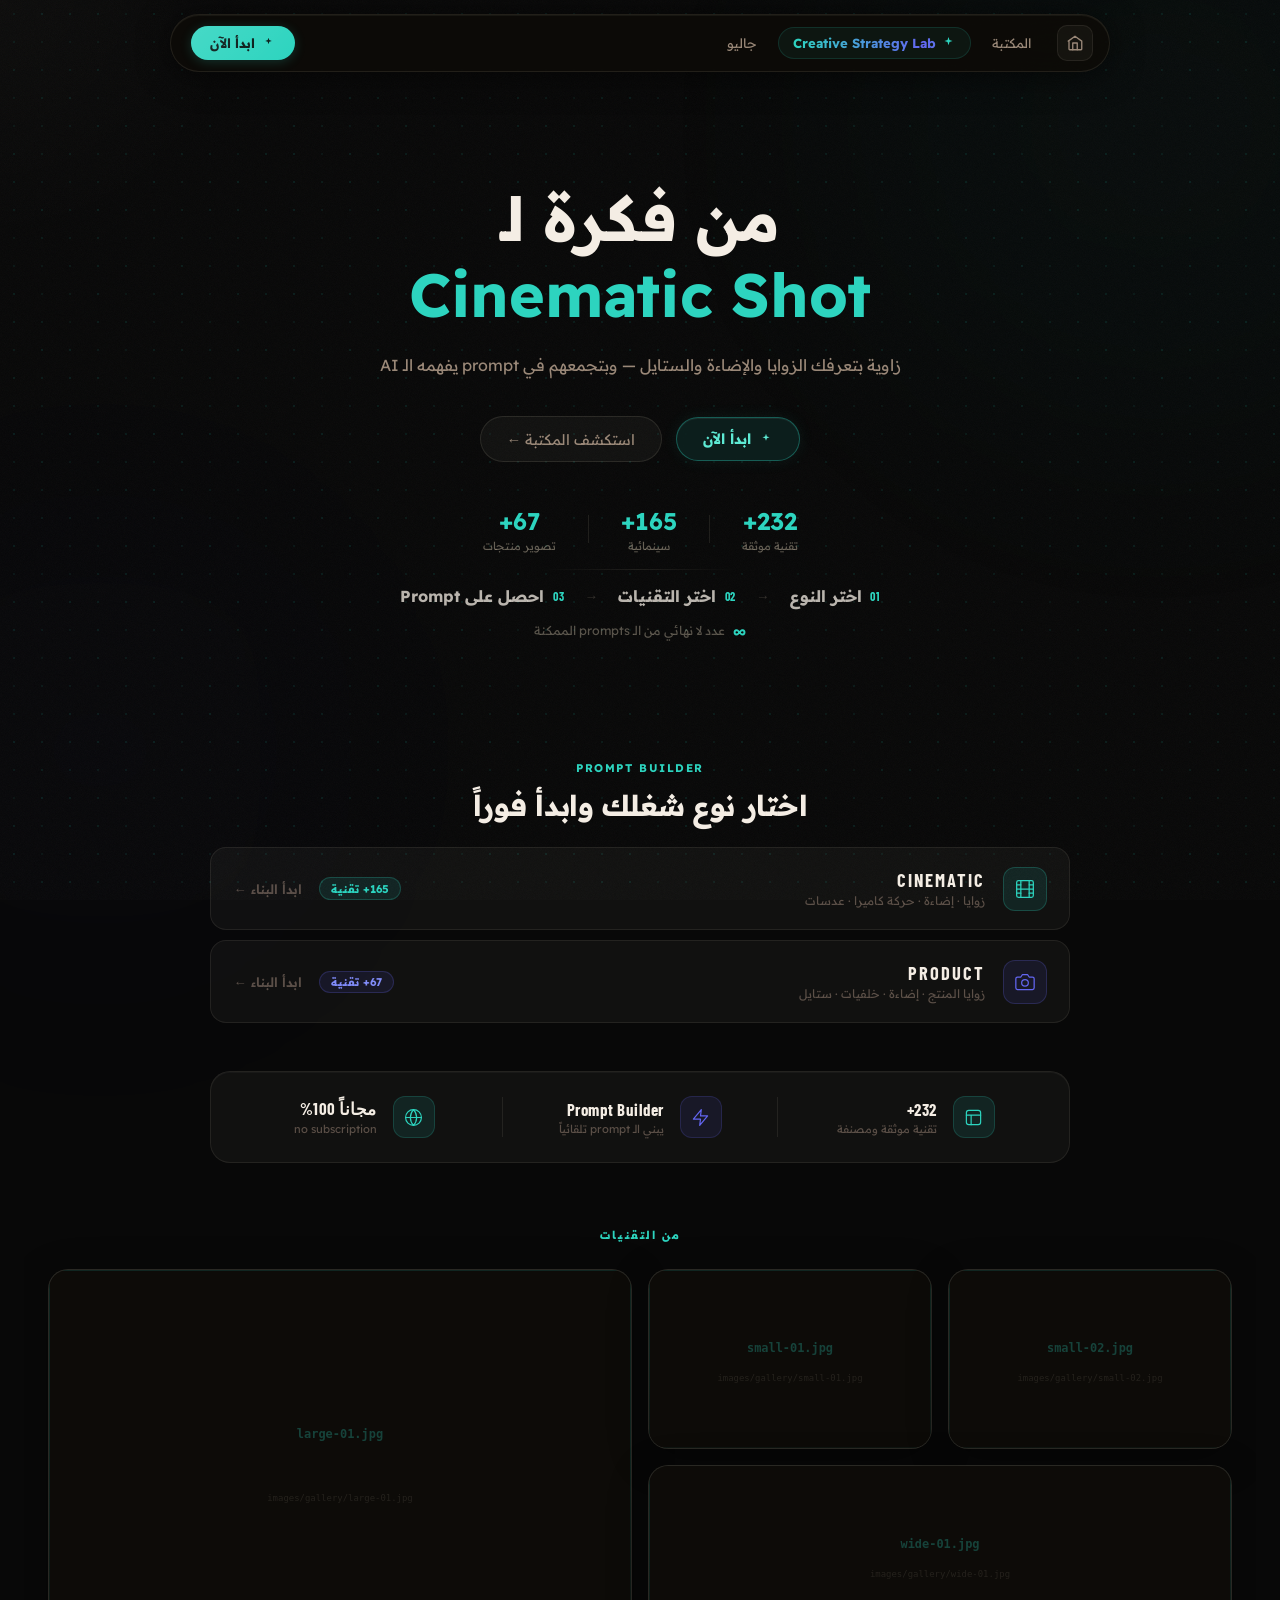
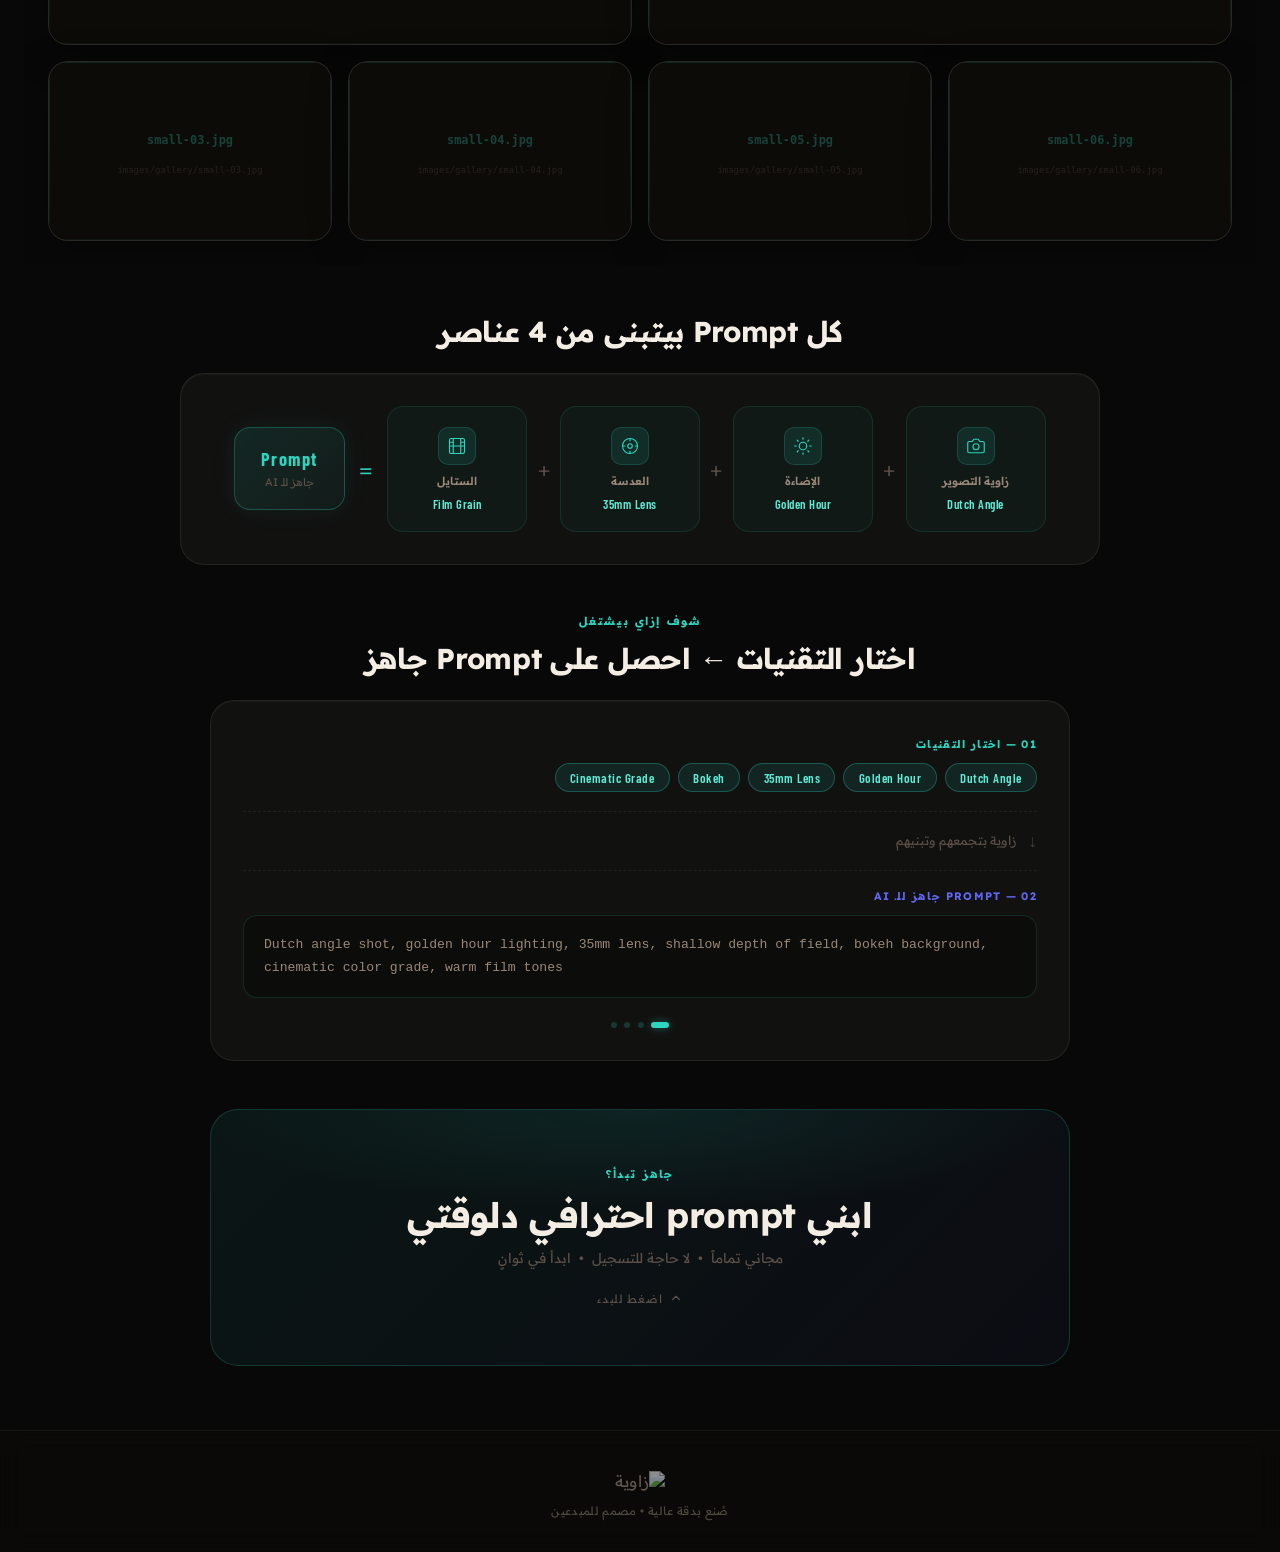
==== commit 51a75bc7: "Add files via upload" ====
--- a/index.html
+++ b/index.html
@@ -26,7 +26,10 @@
     </button>
     <div class="nav-center" id="navCenter">
       <button class="nav-link" id="navExplore">المكتبة</button>
-      <a class="nav-link" id="navCreativeLab" href="creative-lab.html">Creative Strategy Lab</a>
+      <a class="nav-link nav-link--spark" id="navCreativeLab" href="creative-lab.html">
+        <svg class="spark-icon" width="13" height="13" viewBox="0 0 24 24" fill="currentColor"><path d="M12 2l1.8 5.6L19.4 9.4 13.8 11.2 12 17l-1.8-5.8L4.6 9.4l5.6-1.8L12 2z"/></svg>
+        <span class="spark-text">Creative Strategy Lab</span>
+      </a>
       <button class="nav-link" id="navStory">جاليو</button>
       <div class="search-wrap hidden" id="searchWrap">
         <svg viewBox="0 0 24 24" fill="none" stroke="currentColor" stroke-width="1.5" stroke-linecap="round" stroke-linejoin="round" class="search-icon" width="15" height="15">
@@ -37,6 +40,14 @@
       </div>
       <nav class="breadcrumb" id="breadcrumb"></nav>
     </div>
+    <a class="nav-spark-mobile" href="creative-lab.html" title="Creative Strategy Lab" aria-label="Creative Strategy Lab">
+      <svg class="spark-icon" width="13" height="13" viewBox="0 0 24 24" fill="currentColor"><path d="M12 2l1.8 5.6L19.4 9.4 13.8 11.2 12 17l-1.8-5.8L4.6 9.4l5.6-1.8L12 2z"/></svg>
+      <span>Creative Lab</span>
+    </a>
+    <button class="nav-gallery-mobile" id="navGalleryMobile" title="جاليو" aria-label="جاليو">
+      <svg width="14" height="14" viewBox="0 0 24 24" fill="none" stroke="currentColor" stroke-width="1.8"><rect x="3" y="3" width="18" height="18" rx="2"/><circle cx="8.5" cy="8.5" r="1.5"/><path d="M21 15l-5-5L5 21"/></svg>
+      <span>جاليو</span>
+    </button>
     <button class="nav-cta" id="btnStartNow">
       <svg width="13" height="13" viewBox="0 0 24 24" fill="currentColor"><path d="M12 3l1.5 4.5L18 9l-4.5 1.5L12 15l-1.5-4.5L6 9l4.5-1.5L12 3z"/></svg>
       ابدأ الآن
--- a/style.css
+++ b/style.css
@@ -403,6 +403,17 @@
 .b--amber .btab--on { background: rgba(99,102,241,0.12); border-color: rgba(99,102,241,0.30); }
 .b--amber .btab--on .btab-ar { color: var(--rust-l); }
 .b--amber .btab--on .btab-en { color: var(--rust-l); }
+
+/* Mobile: replace the horizontal drag-scroll strip with wrapping pill chips */
+@media (max-width: 768px) {
+  .bnew-tabs { flex-wrap: wrap; overflow-x: visible; border-radius: 16px; gap: .4rem; }
+  .btab {
+    flex: 0 0 auto; min-width: 0; flex-direction: row; gap: .4rem;
+    padding: .55rem 1rem; border-radius: 100px;
+  }
+  .btab-en { display: none; }
+  .btab-dot { display: none; }
+}
 
 /* Panels */
 .bnew-panels { min-height: 180px; }
@@ -662,6 +673,52 @@
 }
 .nav-link:hover { color: var(--text); background: rgba(255,240,210,0.05); }
 
+/* Creative Strategy Lab — animated shimmer effect */
+.nav-link--spark {
+  gap: .4rem;
+  background: rgba(45,212,191,0.06) !important;
+  border: 1px solid rgba(45,212,191,0.14);
+}
+.nav-link--spark .spark-text {
+  background: linear-gradient(90deg, var(--amber) 0%, var(--cyan) 45%, var(--amber) 90%);
+  background-size: 200% auto;
+  -webkit-background-clip: text; background-clip: text; -webkit-text-fill-color: transparent;
+  font-weight: 700;
+  animation: navGradientFlow 3.2s linear infinite;
+}
+.nav-link--spark .spark-icon {
+  color: var(--amber);
+  animation: sparkPulse 1.8s ease-in-out infinite;
+  flex-shrink: 0;
+}
+.nav-link--spark:hover {
+  border-color: rgba(45,212,191,0.35);
+  box-shadow: 0 0 16px rgba(45,212,191,0.22);
+}
+.nav-link--spark:hover .spark-text { animation-duration: 1.1s; }
+@keyframes navGradientFlow { to { background-position: -200% center; } }
+@keyframes sparkPulse {
+  0%, 100% { opacity: .55; transform: scale(0.85) rotate(0deg); }
+  50% { opacity: 1; transform: scale(1.08) rotate(8deg); }
+}
+/* Always-visible compact Creative Lab + Gallery buttons — mobile only */
+.nav-spark-mobile{
+  display: none; align-items: center; gap: 5px; flex-shrink: 0;
+  padding: .4rem .65rem; border-radius: 100px;
+  background: rgba(45,212,191,0.10); border: 1px solid rgba(45,212,191,0.28);
+  color: var(--amber); font-size: .72rem; font-weight: 700; text-decoration: none; white-space: nowrap;
+}
+.nav-spark-mobile .spark-icon{ animation: sparkPulse 1.8s ease-in-out infinite; flex-shrink: 0; }
+.nav-spark-mobile:active{ background: rgba(45,212,191,0.2); }
+
+.nav-gallery-mobile{
+  display: none; align-items: center; gap: 5px; flex-shrink: 0;
+  padding: .4rem .65rem; border-radius: 100px;
+  background: var(--surface); border: 1px solid var(--border);
+  color: var(--text-muted); font-size: .72rem; font-weight: 600; font-family: inherit; cursor: pointer; white-space: nowrap;
+}
+.nav-gallery-mobile:active{ background: rgba(255,240,210,0.08); color: var(--text); }
+
 .nav-cta {
   display: inline-flex; align-items: center; gap: .45rem;
   padding: .58rem 1.2rem;
@@ -1420,7 +1477,10 @@
 /* Responsive */
 @media (max-width: 768px) {
   .nav-center .nav-link, .nav-center .nav-home-link, .nav-center .nav-sep { display: none; }
-  .nav-center #navStory { display: inline-flex; }
+  .nav-spark-mobile{ display: inline-flex; }
+  .nav-gallery-mobile{ display: inline-flex; }
+  .navbar-inner{ gap: .35rem; padding: .5rem .7rem .5rem .9rem; }
+  .nav-cta{ padding: .5rem .85rem; font-size: .78rem; }
   .how-steps { flex-direction: column !important; }
   .how-step-h { flex-direction: row !important; text-align: right !important; padding: 1.1rem 1.25rem !important; }
   .how-step-h .how-num { position: static; transform: none; }
@@ -1428,6 +1488,11 @@
   .bento-large { grid-column: span 4; grid-row: span 2; }
   .bento-wide  { grid-column: span 4; }
   .bento-small { grid-column: span 2; }
+}
+@media (max-width: 400px) {
+  .nav-spark-mobile span, .nav-gallery-mobile span{ display: none; }
+  .nav-spark-mobile, .nav-gallery-mobile{ padding: .5rem; }
+  .nav-cta{ padding: .5rem .7rem; }
 }
 @media (max-width: 600px) {
   .how-inline { flex-direction: column; gap: .75rem; }
